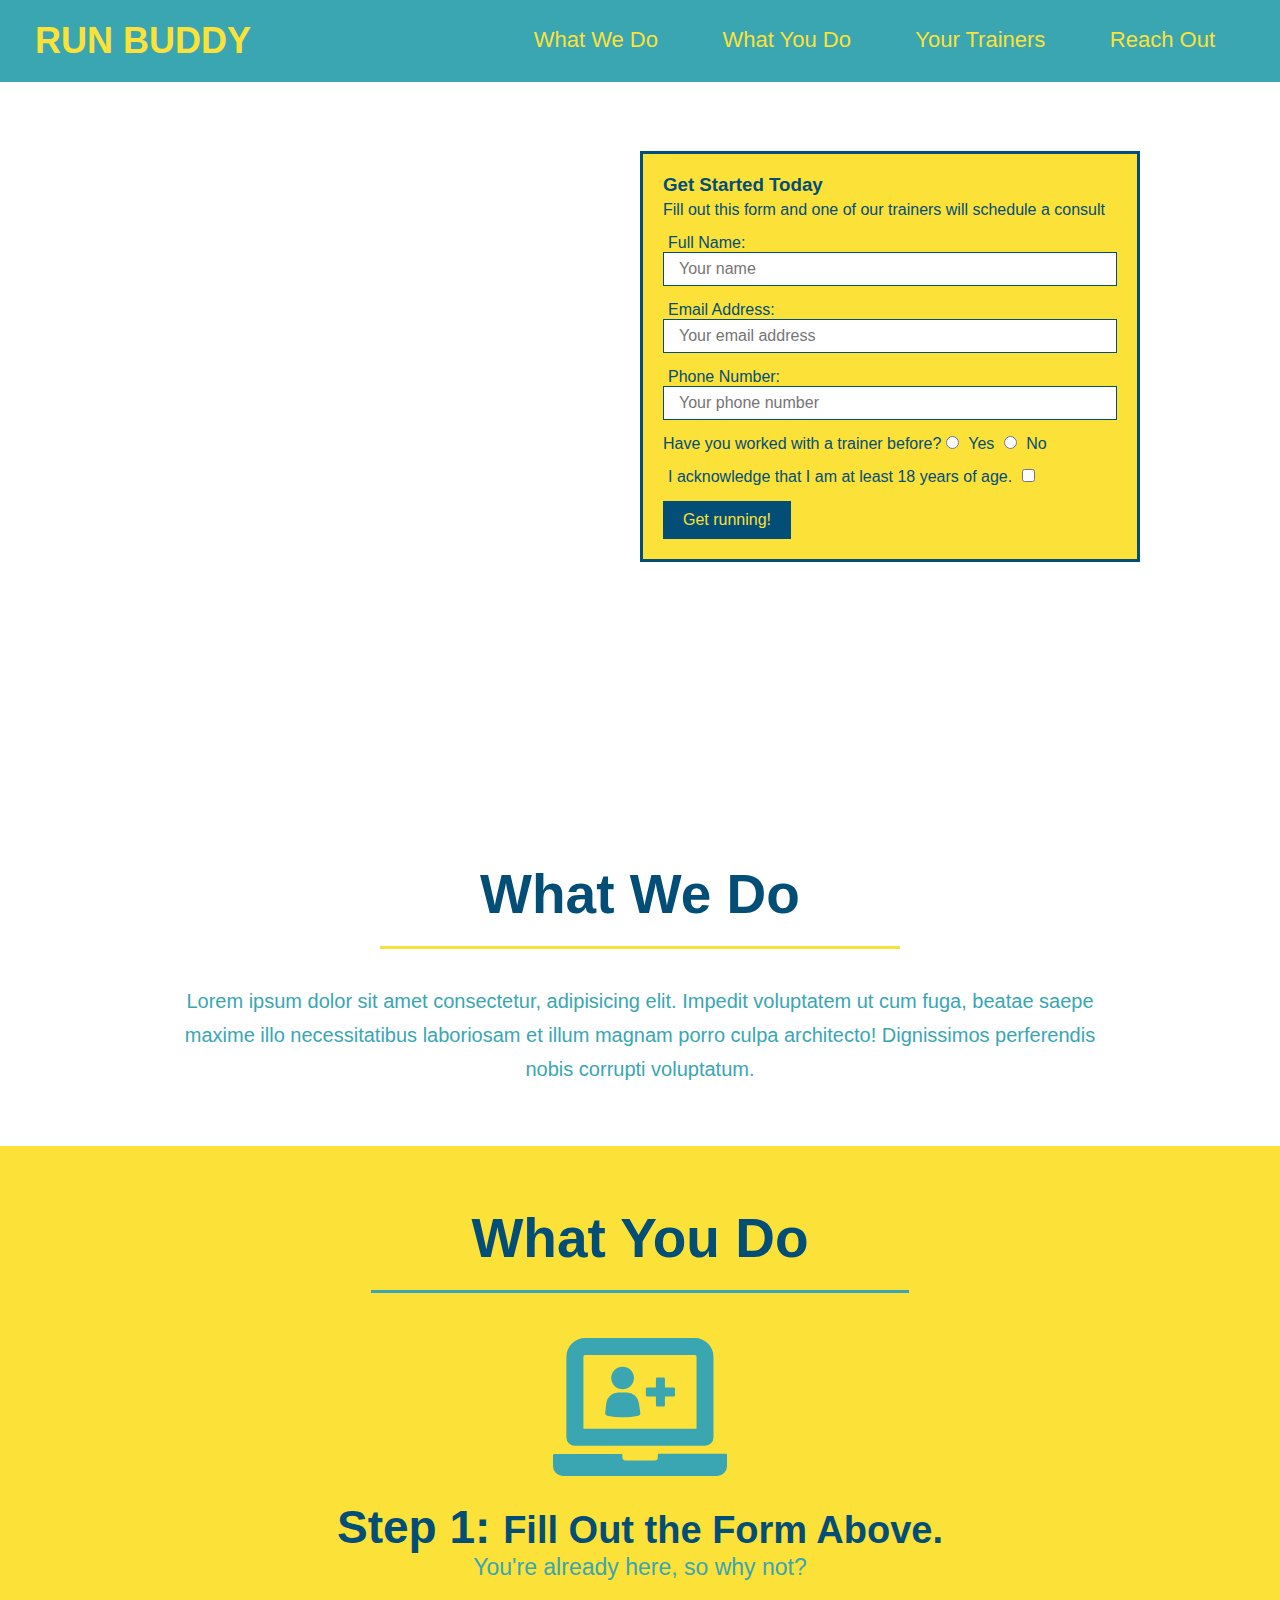
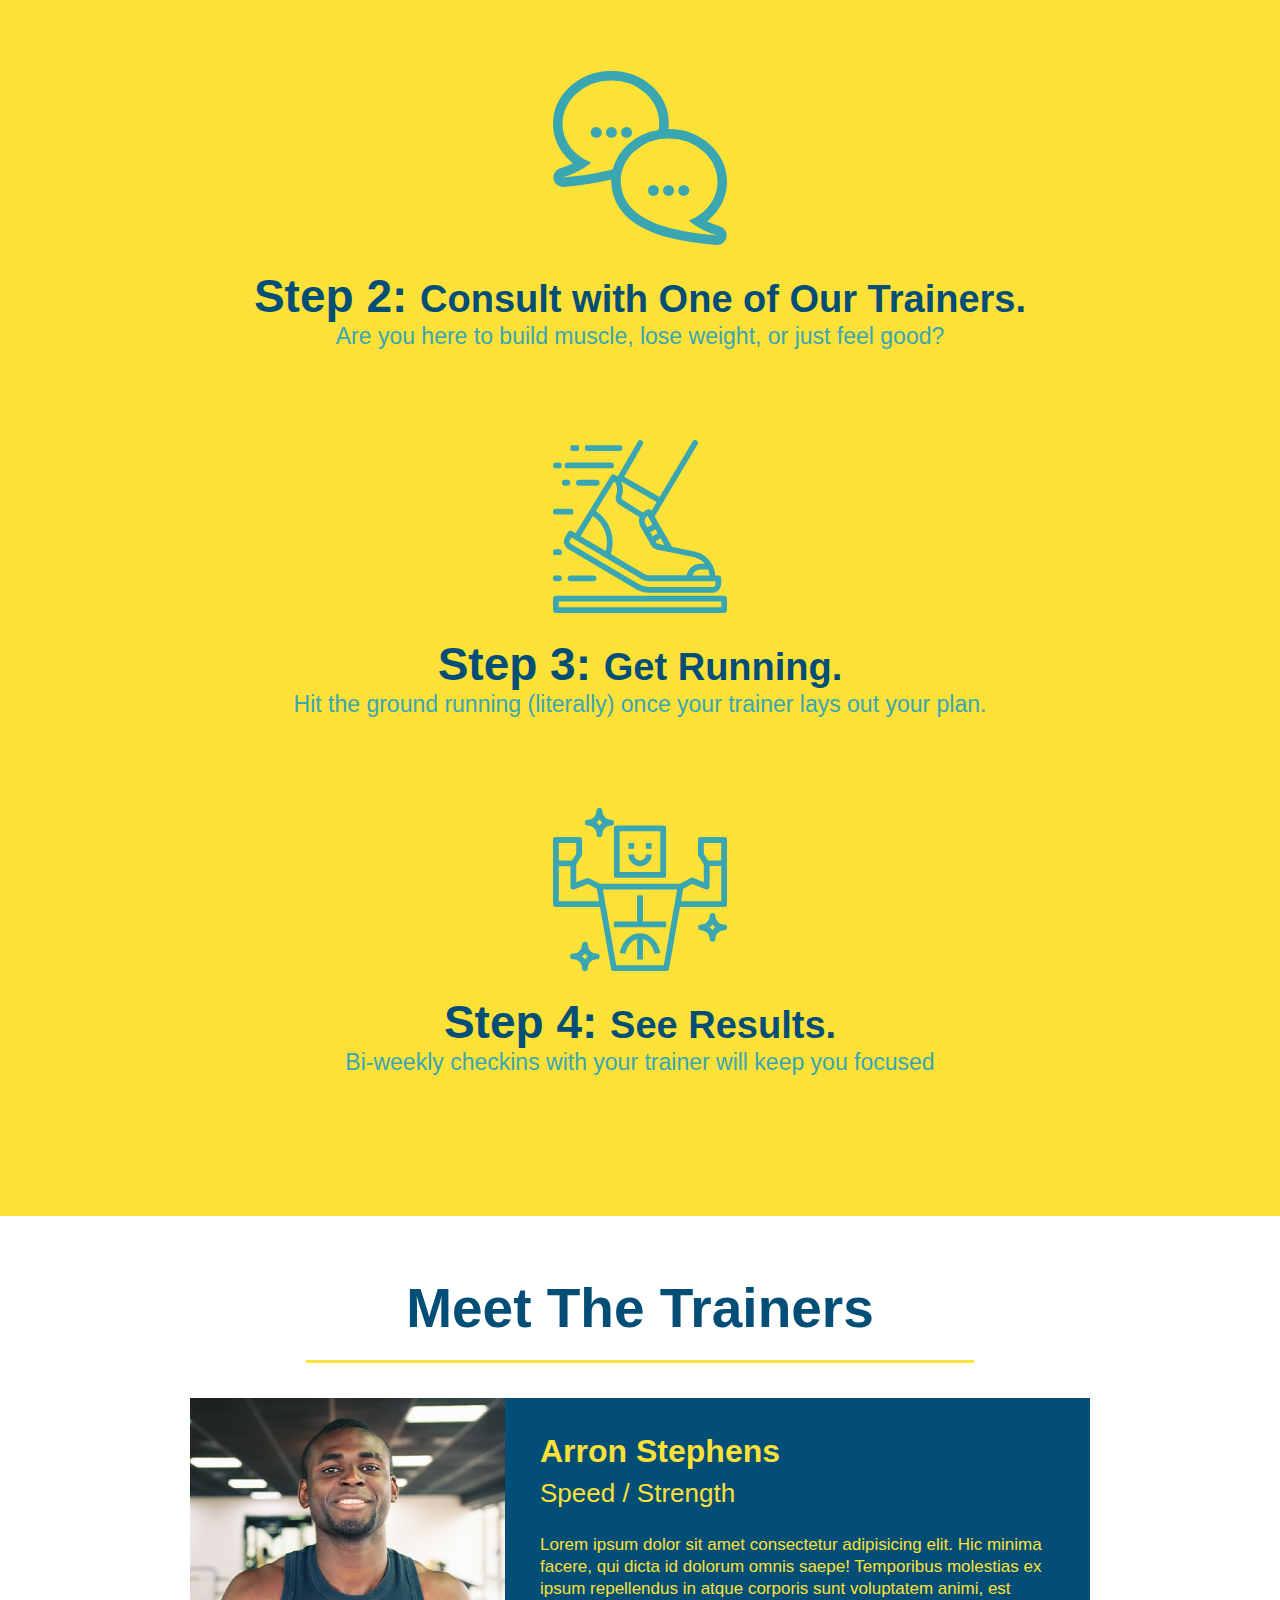
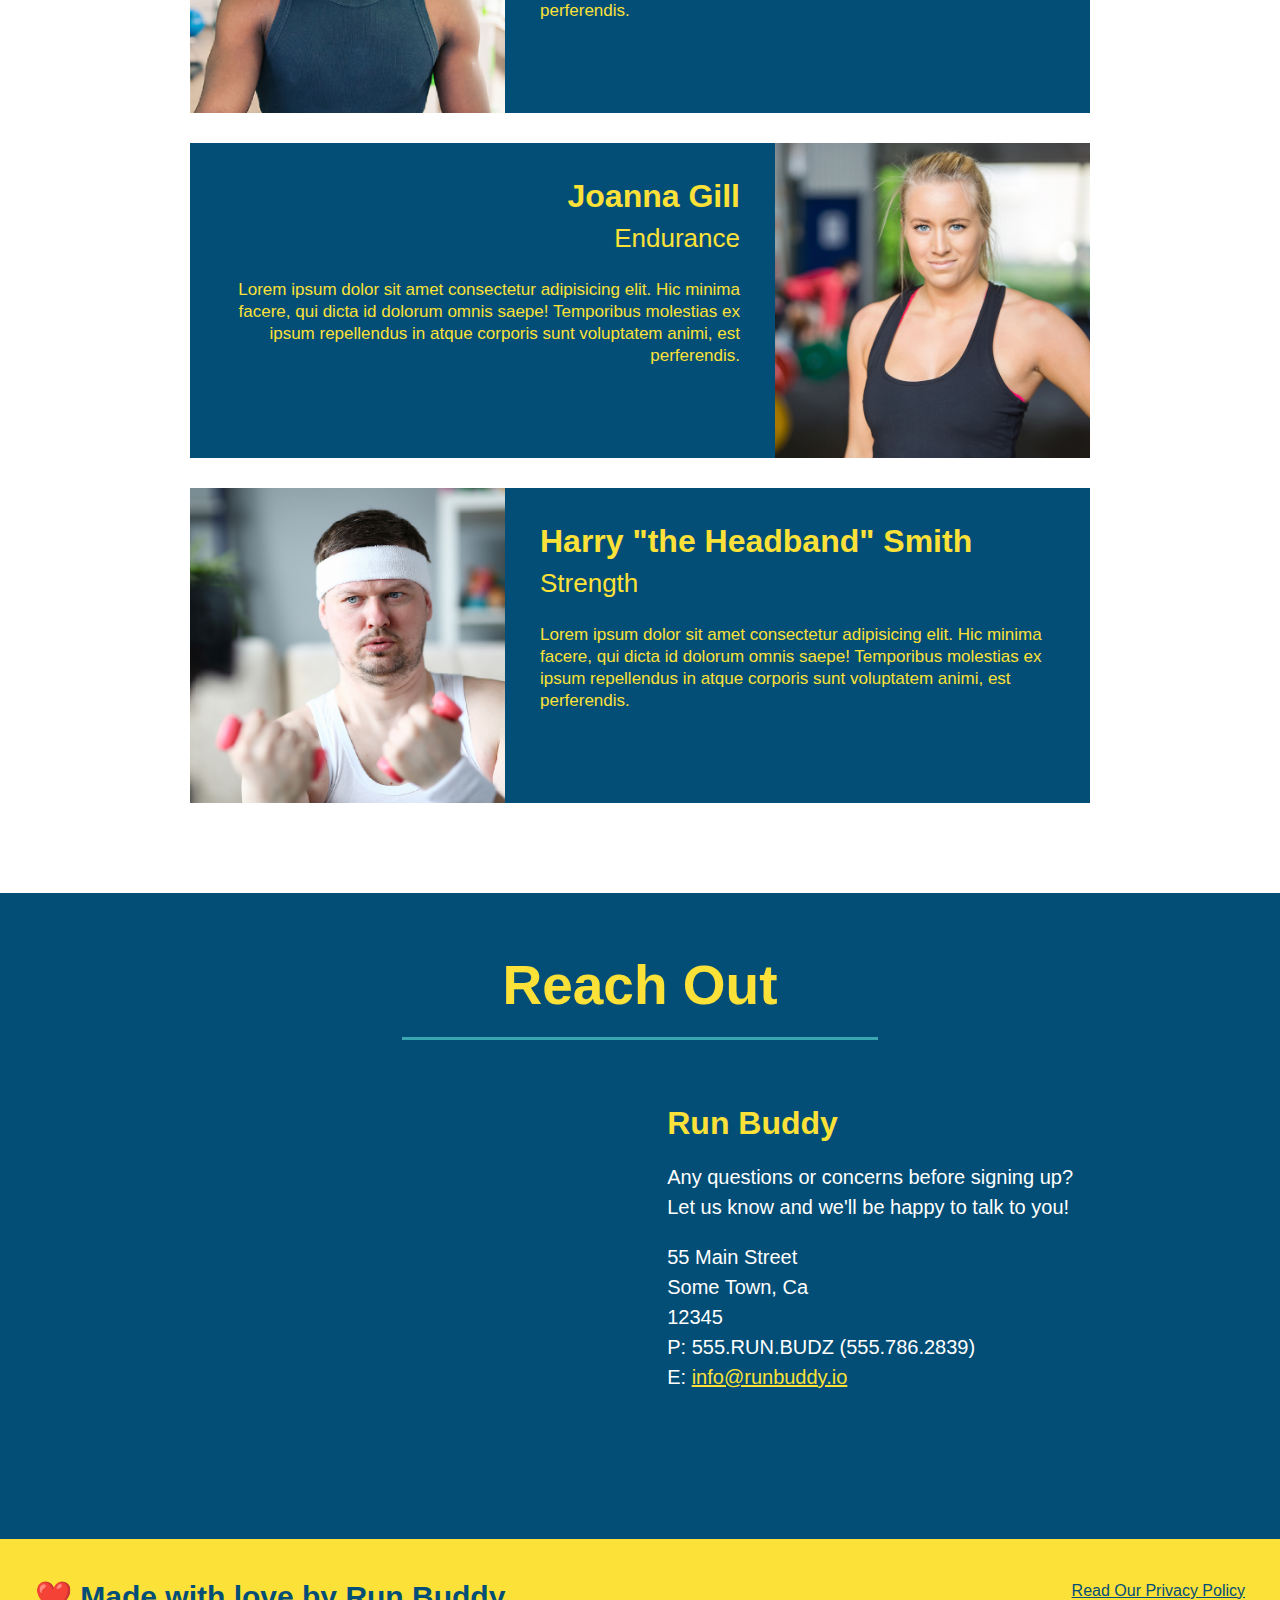
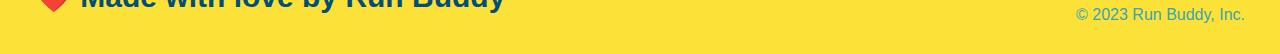
==== index.html @ 08fc5b6a "privacy policy" ====
<!DOCTYPE html>
<html lang="en">
    <head>
        <meta charset="UTF-8"/>
        <title>Run Buddy</title>
        <link rel="stylesheet" href="./assets/css/style.css" />
    </head>
    <body>
        <!-- navigation -->
        <header>
            <h1>
                <a href="/">RUN BUDDY</a>
            </h1>
            <nav>
                <!-- Unodered list element -->
                <ul>
                    <!-- List item element -->
                    <li>
                        <!-- Anchor element -->
                        <a href="#what-we-do">What We Do</a>
                    </li>
                    <li>
                        <a href="#what-you-do">What You Do</a>
                    </li>
                    <li>
                        <a href="#your-trainers">Your Trainers</a>
                    </li>
                    <li>
                        <a href="#reach-out">Reach Out</a>
                    </li>
                </ul>
            </nav>
        </header>

        <!-- "get started" form -->
        <section class="hero">
            <div class="hero-form">
                <h3>Get Started Today</h3>
                <p>Fill out this form and one of our trainers will schedule a consult</p>
            <!-- Add form element-->
            <form>
                <label for="name">Full Name:</label>
                <input type="text" placeholder="Your name" name="name" id="name" class="form-input" />
                <label for="email">Email Address:</label>
                <input type="email" placeholder="Your email address" name="email" id="email" class="form-input" />
                <label for="phone">Phone Number:</label>
                <input type="tel" placeholder="Your phone number" name="phone" id="phone" class="form-input" />
                <p>
                    Have you worked with a trainer before?
                    <input type="radio" name="trainer-confirm" id="trainer-yes" />
                    <label for="trainer-yes">Yes</label>
                    <input type="radio" name="trainer-confirm" id="trainer-no" />
                    <label for="trainer-no">No</label>
                </p>
                <p>
                    <label for="checkbox" >I acknowledge that I am at least 18 years of age.</label>
                    <input type="checkbox" name="age-confirm" id="checkbox" />
                </p>
                    <button type="submit">
                     Get running!
                    </button>
            </form>
            </div>
        </section>
        
        <!-- hero -->
        <section>
        </section>
        
        <!-- "what we do" section -->
        <section id="what-we-do" class="intro">
            <h2 class="section-title primary-border">What We Do</h2>
            <p>
                Lorem ipsum dolor sit amet consectetur, adipisicing elit. Impedit voluptatem ut cum fuga, beatae saepe maxime illo necessitatibus laboriosam et illum magnam porro culpa architecto! Dignissimos perferendis nobis corrupti voluptatum.
            </p>
        </section> 

        <!-- "what you do" section -->
        <section id="what-you-do" class="steps">
            <h2 class="section-title secondary-border">What You Do</h2>
            <div>
                <img src="./assets/images/step-1.svg" alt="" />
                <h3>Step 1: <span> Fill Out the Form Above.</span></h3>
                <p>You're already here, so why not?</p>
              </div>
            
              <div>
                <img src="./assets/images/step-2.svg" alt="" />
                <h3>Step 2: <span>Consult with One of Our Trainers.</span></h3>
                <p>Are you here to build muscle, lose weight, or just feel good?</p>
              </div>
            
              <div>
                <img src="./assets/images/step-3.svg" alt="" />
                <h3>Step 3: <span>Get Running.</span></h3>
                <p>Hit the ground running (literally) once your trainer lays out your plan.</p>
              </div>
            
              <div>
                <img src="./assets/images/step-4.svg" alt="" />
                <h3>Step 4: <span>See Results.</span></h3>
                <p>Bi-weekly checkins with your trainer will keep you focused</p>
              </div>
        </section>

        <!-- "meet the trainers" section -->
        <section id="your-trainers" class="trainers">
            <h2 class="section-title primary-border">Meet The Trainers</h2>
            <article class="trainer">
                <img src="./assets/images/trainer-1.jpg" alt="Arron Stephens in his workout clothes, ready to pump iron" />
                <div class="trainer-bio text-left">
                    <h3>Arron Stephens</h3>
                    <h4>Speed / Strength</h4>
                    <p>Lorem ipsum dolor sit amet consectetur adipisicing elit. Hic minima facere, qui dicta id dolorum omnis saepe! Temporibus molestias ex ipsum repellendus in atque corporis sunt voluptatem animi, est perferendis.</p>
                </div>
            </article>
            <article class="trainer">
                <div class="trainer-bio text-right">
                    <h3>Joanna Gill</h3>
                    <h4>Endurance</h4>
                    <p>Lorem ipsum dolor sit amet consectetur adipisicing elit. Hic minima facere, qui dicta id dolorum omnis saepe! Temporibus molestias ex ipsum repellendus in atque corporis sunt voluptatem animi, est perferendis.</p>
                </div>
                    <img src="./assets/images/trainer-2.jpg" alt="Joanna Gill cooling off after a workout" />
            </article>
            <article class="trainer">
                <img src="./assets/images/trainer-3.jpg" alt="Harry Smith wearing a headband and lifting comically small pink weights" />
                <div class="trainer-bio text-left">
                    <h3>Harry "the Headband" Smith</h3>
                    <h4>Strength</h4>
                    <p>Lorem ipsum dolor sit amet consectetur adipisicing elit. Hic minima facere, qui dicta id dolorum omnis saepe! Temporibus molestias ex ipsum repellendus in atque corporis sunt voluptatem animi, est perferendis.</p>
                </div>
            </article>
        </section>

        <!-- "reach out" section-->
        <section id="reach-out" class="contact">
            <h2 class="section-title secondary-border">Reach Out</h2>
            <div class="contact-info">
              <iframe 
                src="https://www.google.com/maps/embed?pb=!1m18!1m12!1m3!1d3147.1079747227936!2d-120.42364418397035!3d37.92790791110593!2m3!1f0!2f0!3f0!3m2!1i1024!2i768!4f13.1!3m3!1m2!1s0x8090c49129b6ac57%3A0xb56c7eb95a2cd8bd!2sMain%20St%2C%20California%2095327!5e0!3m2!1sen!2sus!4v1616426329495!5m2!1sen!2sus"
                style="border:0;" 
                allowfullscreen=""
                loading="lazy">
              </iframe>
              <div>
                <h3>Run Buddy</h3>
                <p>
                  Any questions or concerns before signing up?
                  <br />
                  Let us know and we'll be happy to talk to you!
                </p>
                <address>
                  55 Main Street <br />
                  Some Town, Ca <br />
                  12345<br />
                  P: 555.RUN.BUDZ (555.786.2839)<br />
                  E: <a href="mailto:info@runbuddy.io">info@runbuddy.io</a>
                </address>
              </div>
            </div>
          </section>

        <!-- footer -->
        <footer>
            <h2>❤️ Made with love by Run Buddy</h2>
            <div>
                <a href="./privacy-policy.html">Read Our Privacy Policy</a><br />
                &copy; 2023 Run Buddy, Inc.
            </div>
        </footer>
    </body>
</html>
---- assets/css/style.css ----
* {
    margin: 0;
    Padding: 0;
    box-sizing: border-box;
}
body {
    color: #39a6b2;
    font-family: Helvetica, Arial, Helvetica, sans-serif;
}

/* apply styles to <header> */
header {
    padding: 20px 35px;
    background-color: #39a6b2;
}

header h1 {
    font-weight: bold;
    font-size: 36px;
    color: #fce138;
    margin: 0;
    display: inline;
}

header a {
    text-decoration: none;
    color: #fce138;
}

header nav {
    float: right;
    margin: 7px 0;
}

header nav ul li {
    display: inline;
}

header nav ul li a {
    margin: 0 30px;
    font-weight: lighter;
    font-size: 22px;
}

footer {
    background: #fce138;
    width: 100%;
    padding: 40px 35px;
}

footer h2 {
    display: inline;
    color: #024e76;
    font-size: 30px;
    margin: 0;
}

footer div {
    float: right;
    line-height: 1.5;
    text-align: right;
}

footer a { 
    color: #024e76;
}

section {
    padding: 60px;
}

/* Hero Style Start */
.hero { 
    background-image: url("/Users/tyelerramey/Desktop/projects/run-buddy/assets/images/hero-bg.jpg");
    height: 600px;
    background-size: cover;
    background-position: center;
    position: relative;
}

.hero-form {
    background-color: #fce138;
    padding: 20px;
    width: 500px;
    color: #024e76;
    border: solid 3px #024e76;
    position: absolute;
    bottom: 120px;
    right: 140px;
}

.hero-form p {
    margin: 5px 0 15px 0;
}

.form-input {
    border: 1px solid #024e76;
    display: block;
    padding: 7px 15px;
    font-size: 16px;
    color: #024e76;
    width: 100%;
    margin-bottom: 15px;
  }

.hero-form label {
    margin: 0 5px;
  }

.hero-form button {
    color: #fce138;
    background-color: #024e76;
    border: none;
    padding: 10px 20px;
    font-size: 16px;
}
/* Hero Style End */

.intro {
    text-align: center;
}

.intro p {
    line-height: 1.7;
    color: #39a6b2;
    width: 80%;
    font-size: 20px;
    margin: 0 auto;
}

.steps {
    text-align: center;
    background: #fce138;
}

.steps div {
    margin-bottom: 80px;
}
  
.steps img {
    width: 15%;
    margin: 10px 0;
}
  
.steps h3 {
    color: #024e76;
    font-size: 46px;
    margin-top: 10px;
}
  
.steps p {
    color: #39a6b2;
    font-size: 23px;
}

.section-title {
    font-size: 55px;
    color: #024e76;
    margin-bottom: 35px;
    padding: 0 100px 20px 100px;
    display: inline-block;
    border-bottom: 3px solid;
}

.steps span {
    font-size: 38px;
}

.primary-border {
    border-color: #fce138;
}

.secondary-border {
    border-color: #39a6b2;
}

.trainers {
    text-align: center;
    overflow: auto;
}

.trainer {
    width: 900px;
    margin: 0 auto 30px auto;
    background: #024e76;
    color: #fce138;
    overflow: auto;
}

.trainer img {
    width: 35%;
    float: left;
    overflow: auto;
}

.trainer-bio {
    padding: 35px;
    float: left;
    width: 65%;
    overflow: auto;
}

.trainer-bio h3{
    font-size: 32px;
    margin-bottom: 8px;
}

.trainer-bio h4 {
    font-weight: lighter;
    font-size: 26px;
    margin-bottom: 25px;
}

.trainer-bio p {
    font-size: 17px;
    line-height: 1.3;
}

.text-left {
    text-align: left;
}

.text-right {
    text-align: right;
}

.contact {
    text-align: center;
    background: #024e76;
}

.contact h2 {
    color: #fce138;
}

.contact-info iframe {
    width: 400px;
    height: 400px;
}

.contact-info div {
    width: 410px;
    display: inline-block;
    vertical-align: top;
    text-align: left;
    margin: 30px 0 0 60px;
    color: white;
}

.contact-info h3 {
    color: #fce138;
    font-size: 32px;
}

.contact-info p, 
.contact-info address {
    margin: 20px 0;
    line-height: 1.5;
    font-size: 20px;
    font-style: normal;
}

.contact-info a {
    color: #fce138;
}
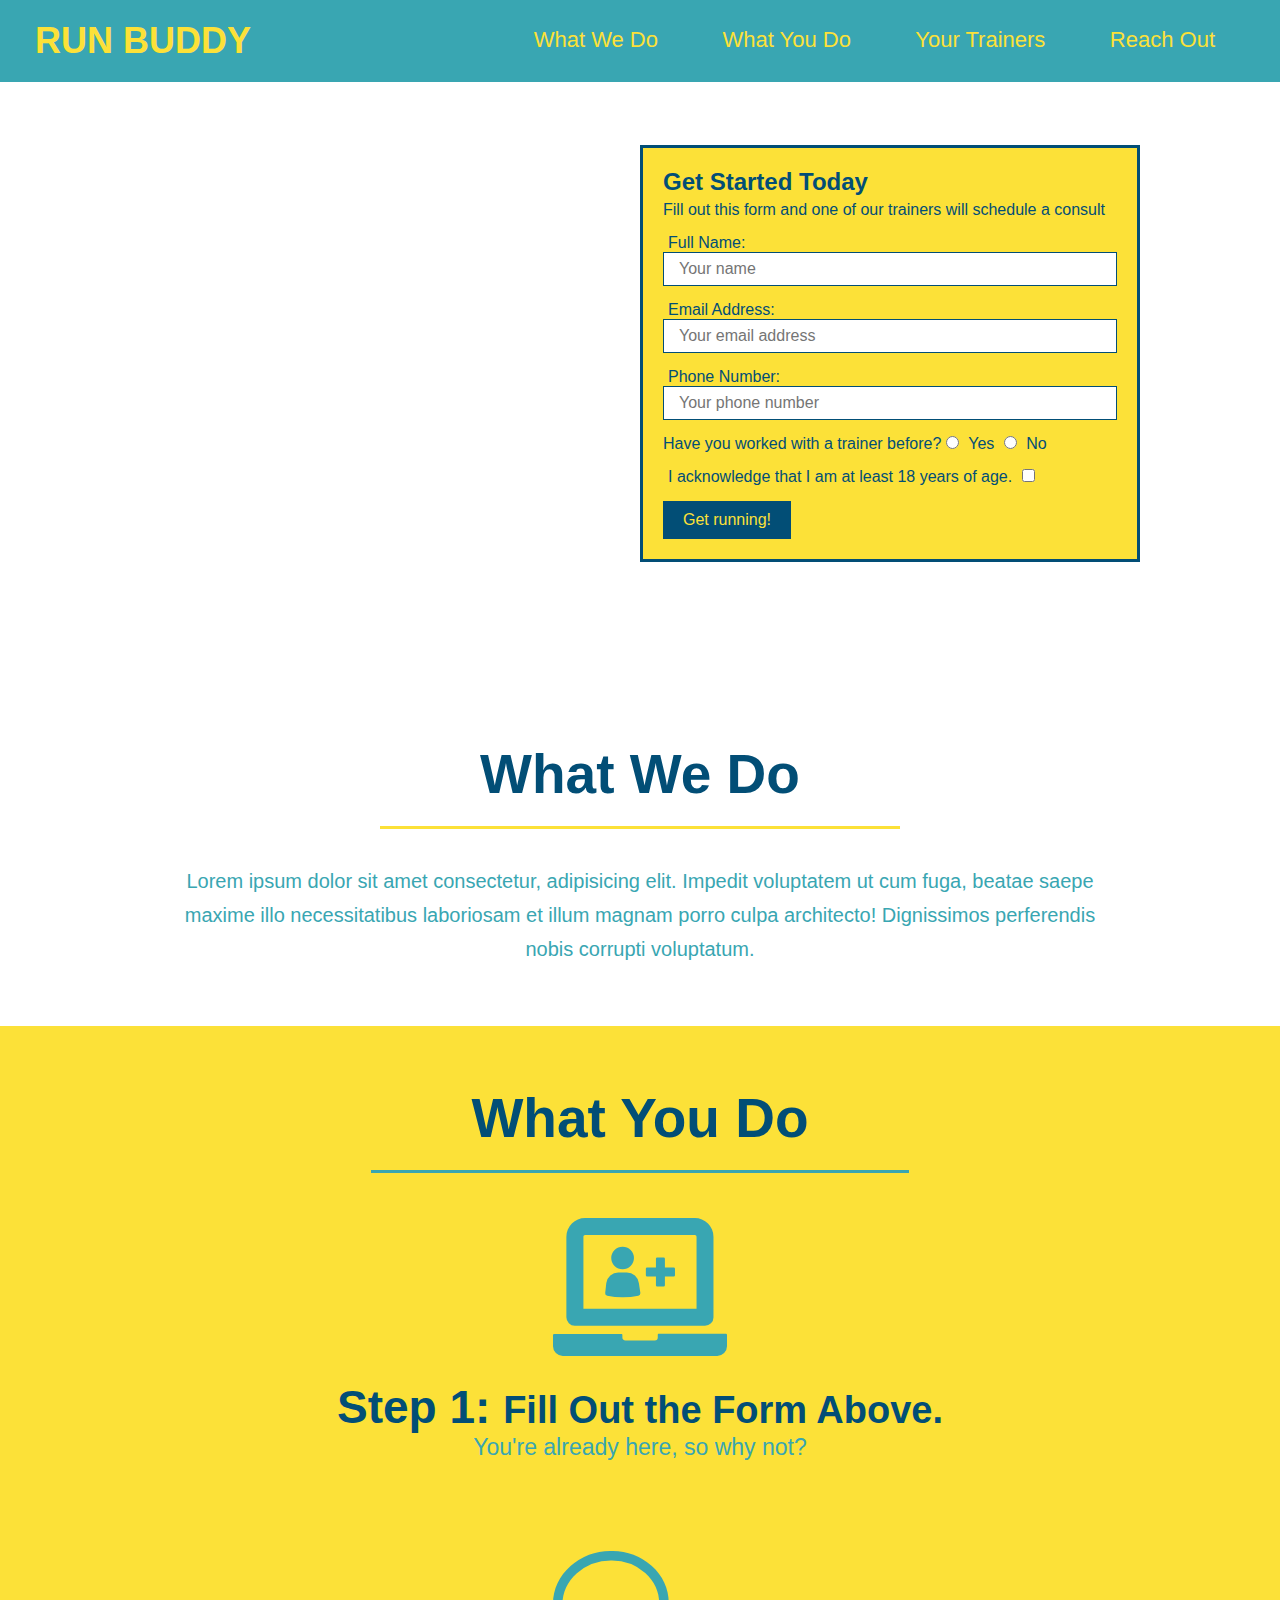
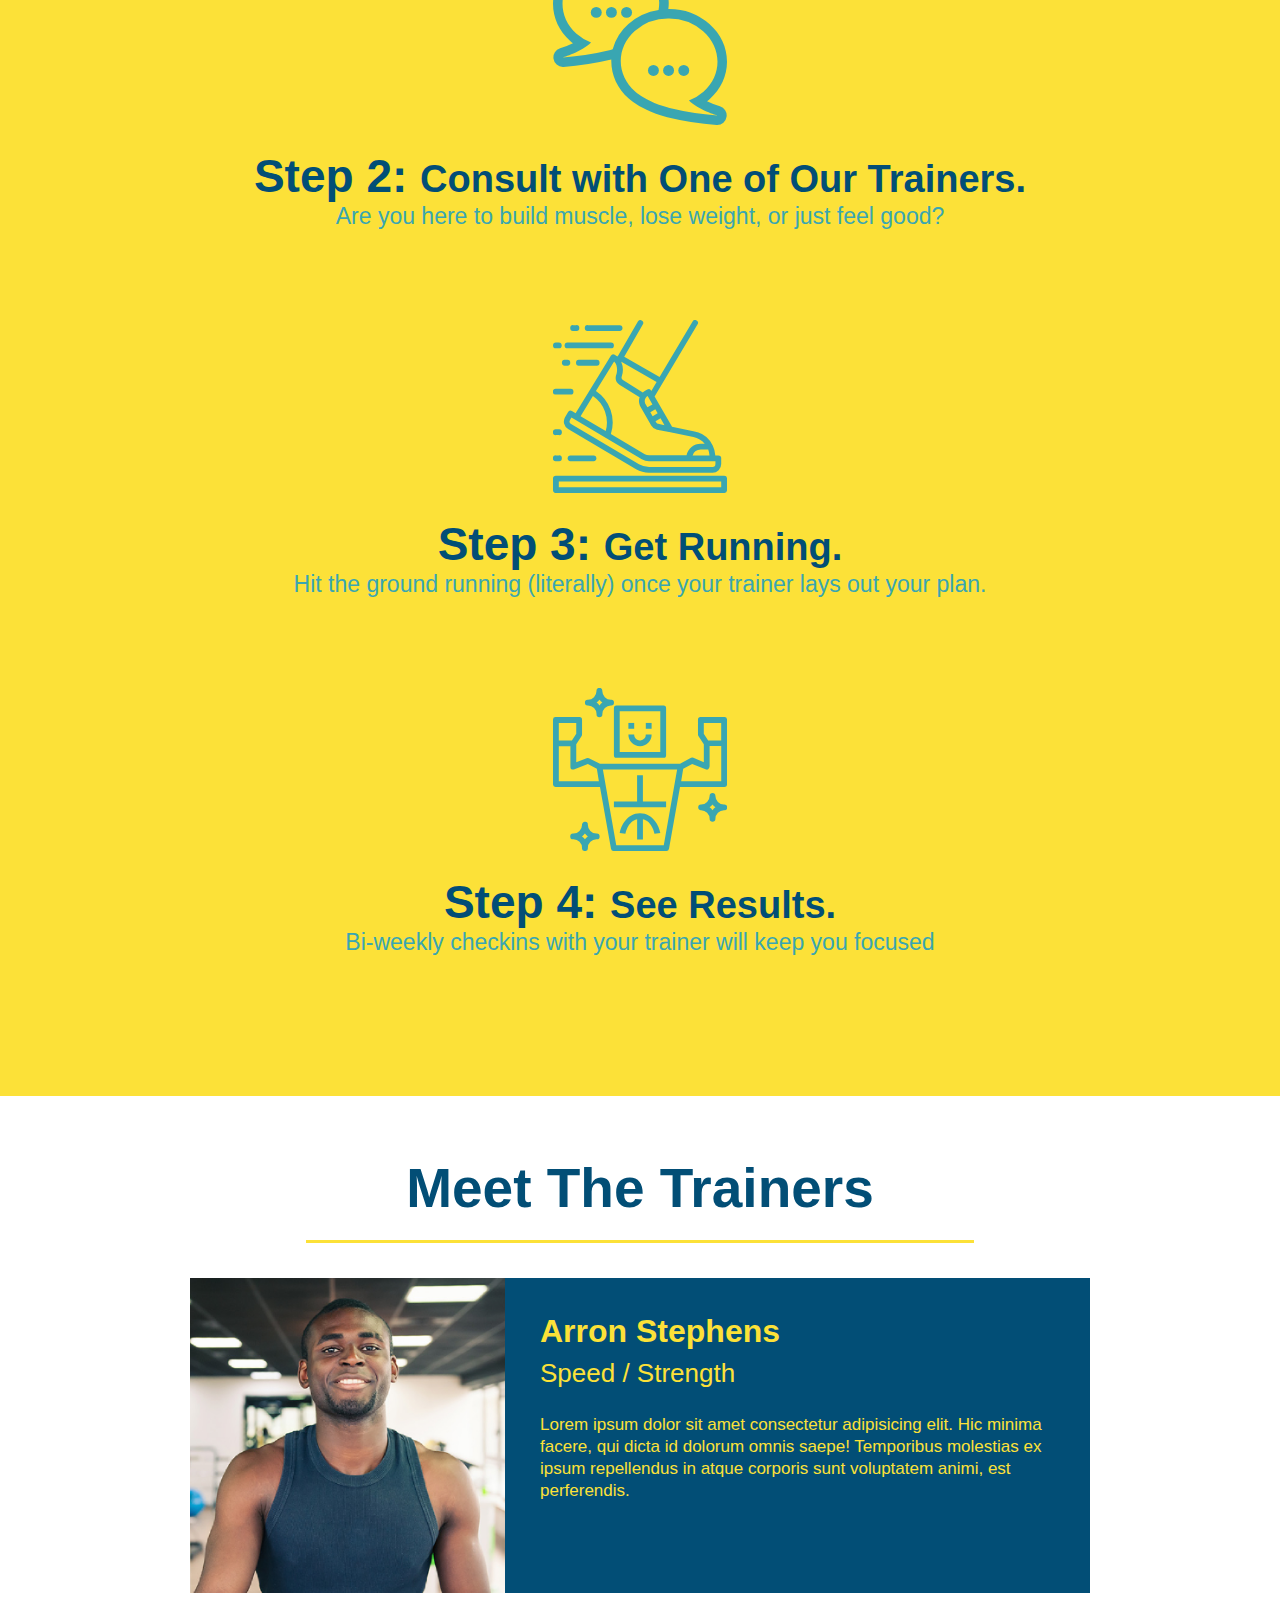
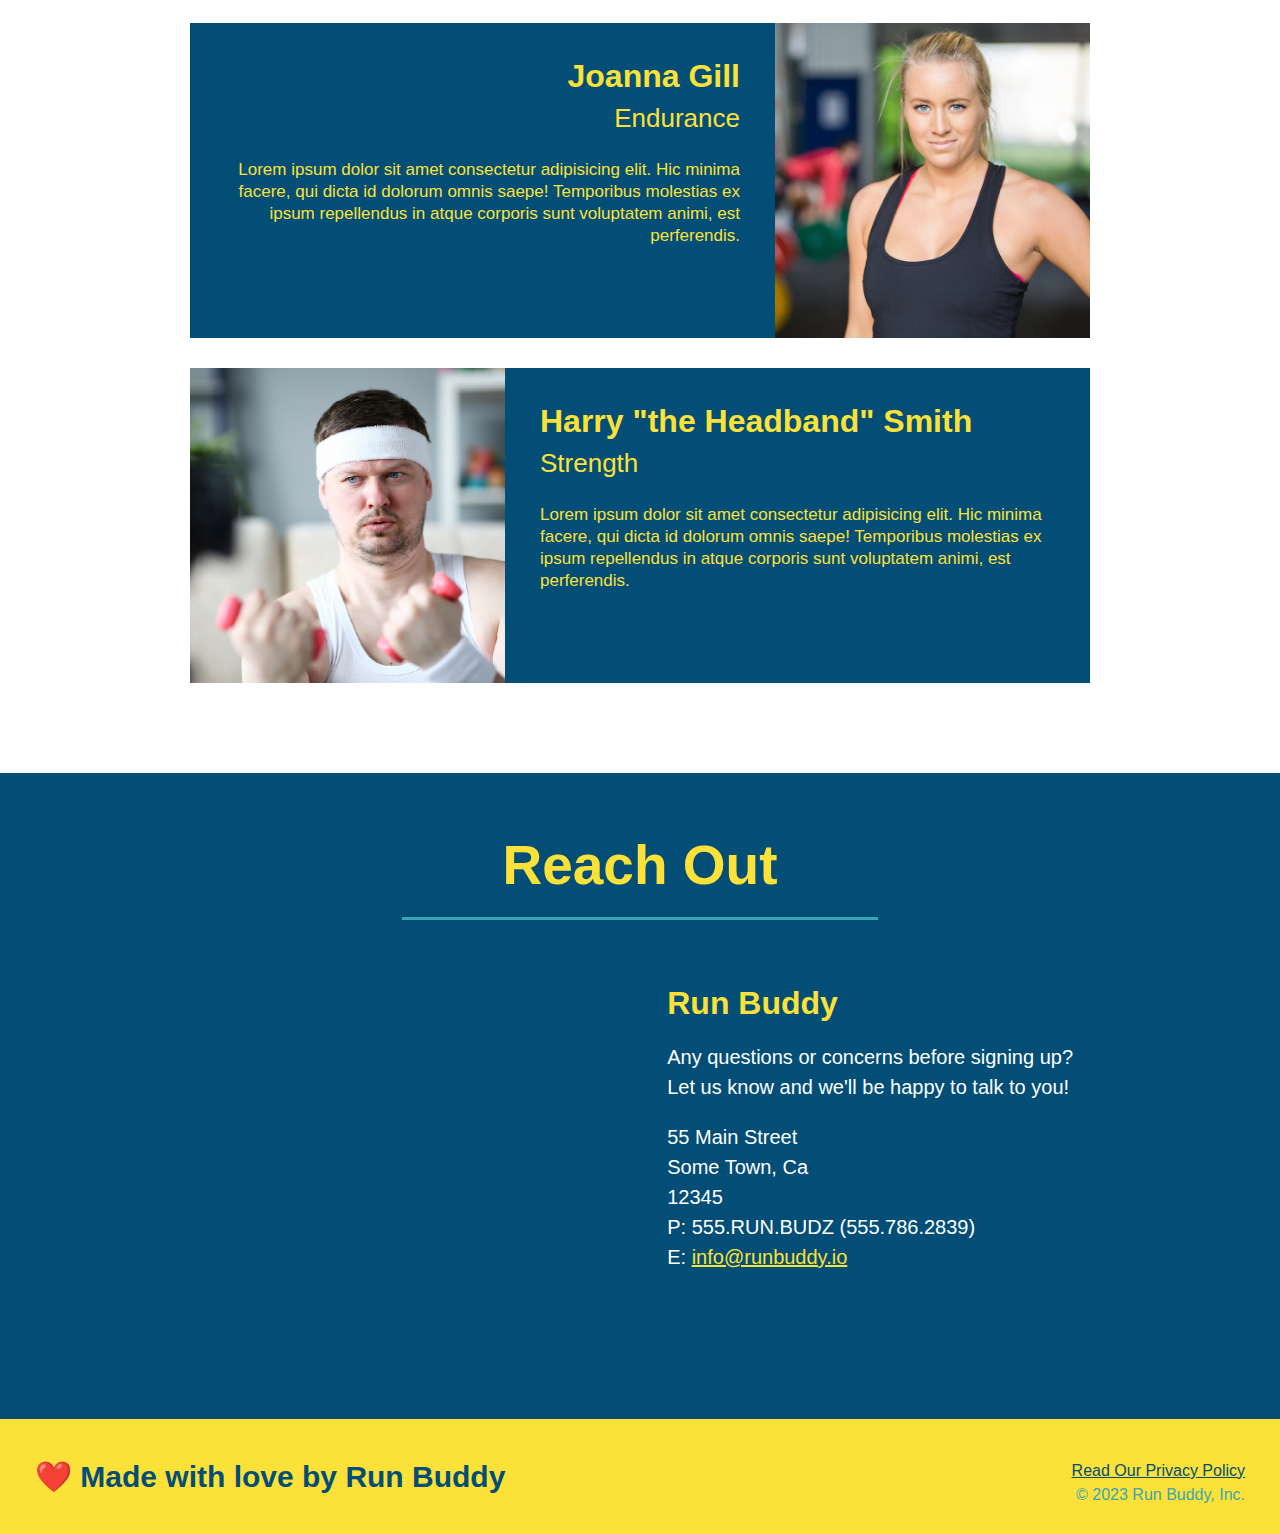
==== commit fb756db7: "what we do spacing fix" ====
--- a/index.html
+++ b/index.html
@@ -63,16 +63,10 @@
             </div>
         </section>
         
-        <!-- hero -->
-        <section>
-        </section>
-        
         <!-- "what we do" section -->
         <section id="what-we-do" class="intro">
             <h2 class="section-title primary-border">What We Do</h2>
-            <p>
-                Lorem ipsum dolor sit amet consectetur, adipisicing elit. Impedit voluptatem ut cum fuga, beatae saepe maxime illo necessitatibus laboriosam et illum magnam porro culpa architecto! Dignissimos perferendis nobis corrupti voluptatum.
-            </p>
+            <p>Lorem ipsum dolor sit amet consectetur, adipisicing elit. Impedit voluptatem ut cum fuga, beatae saepe maxime illo necessitatibus laboriosam et illum magnam porro culpa architecto! Dignissimos perferendis nobis corrupti voluptatum.</p>
         </section> 
 
         <!-- "what you do" section -->
--- a/assets/css/style.css
+++ b/assets/css/style.css
@@ -89,6 +89,11 @@
     right: 140px;
 }
 
+.hero-form h3 {
+    font-size: 24px;
+    margin: 0;
+}
+
 .hero-form p {
     margin: 5px 0 15px 0;
 }
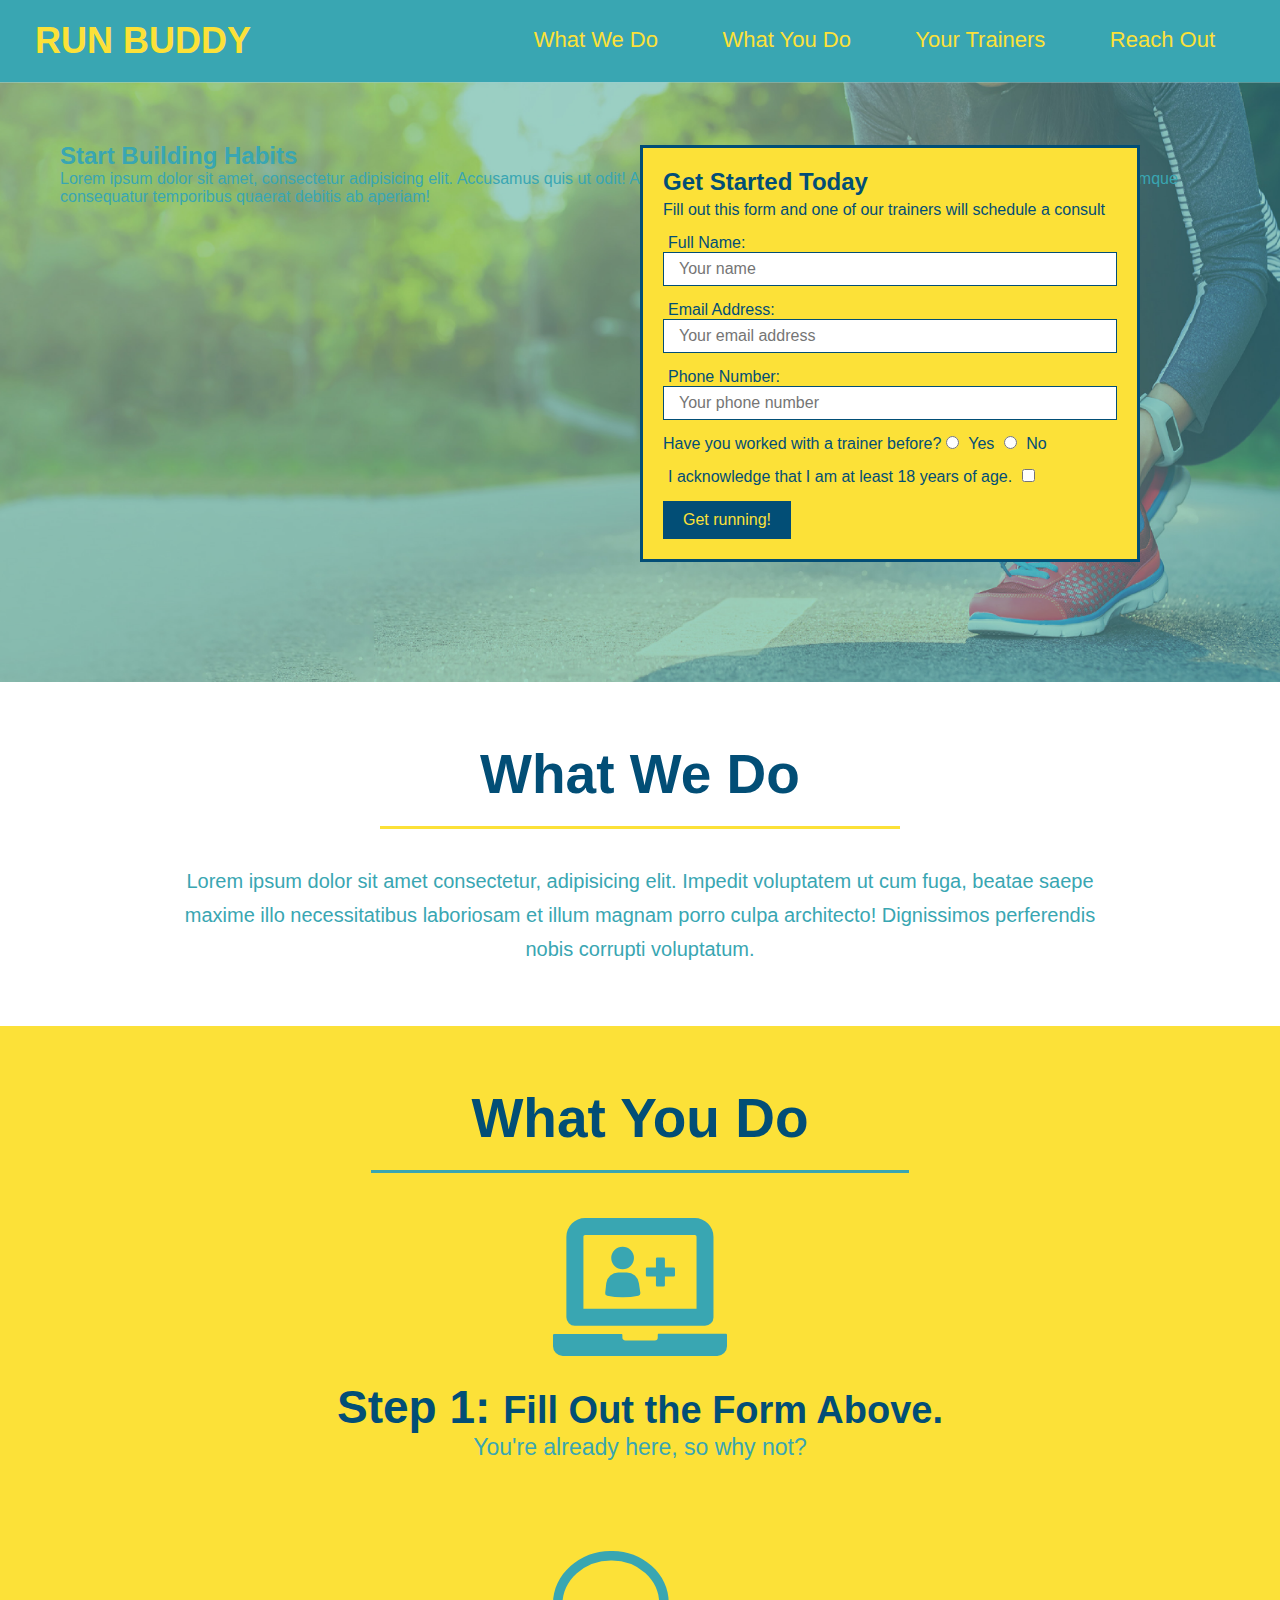
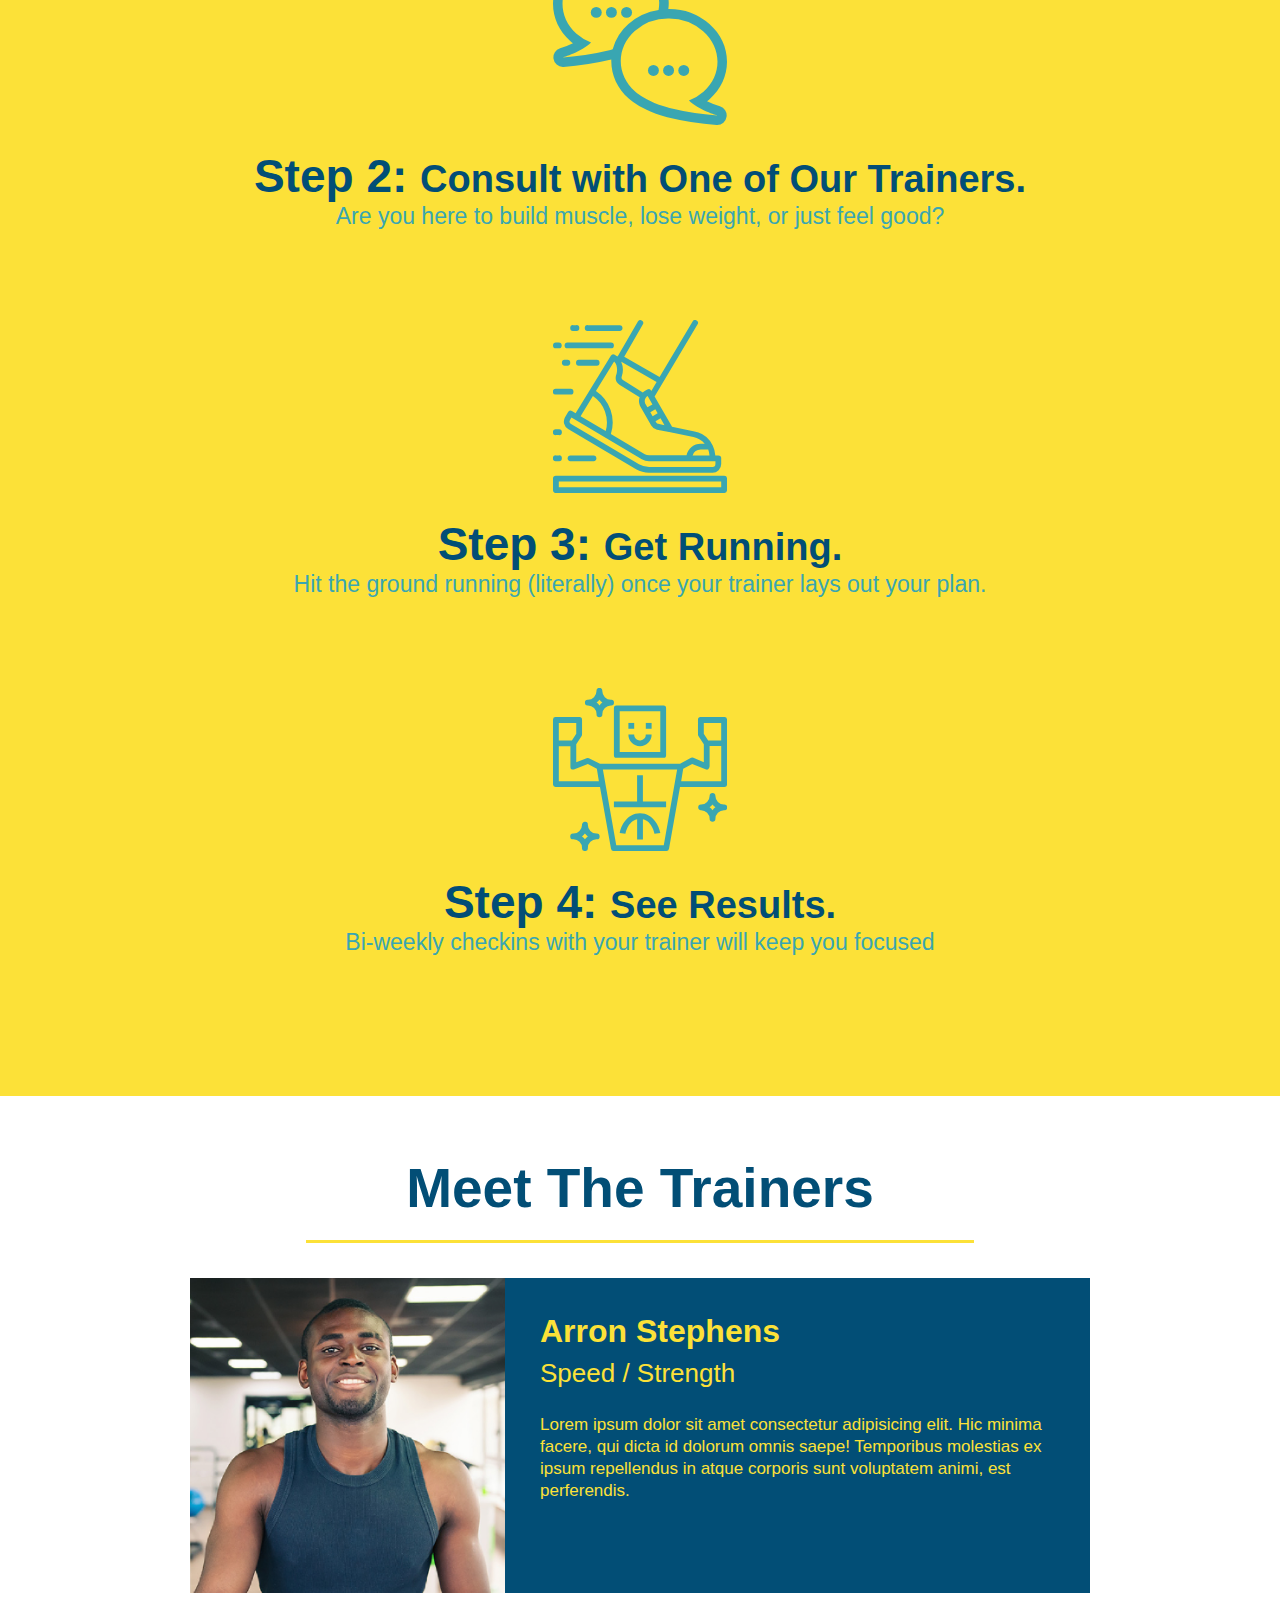
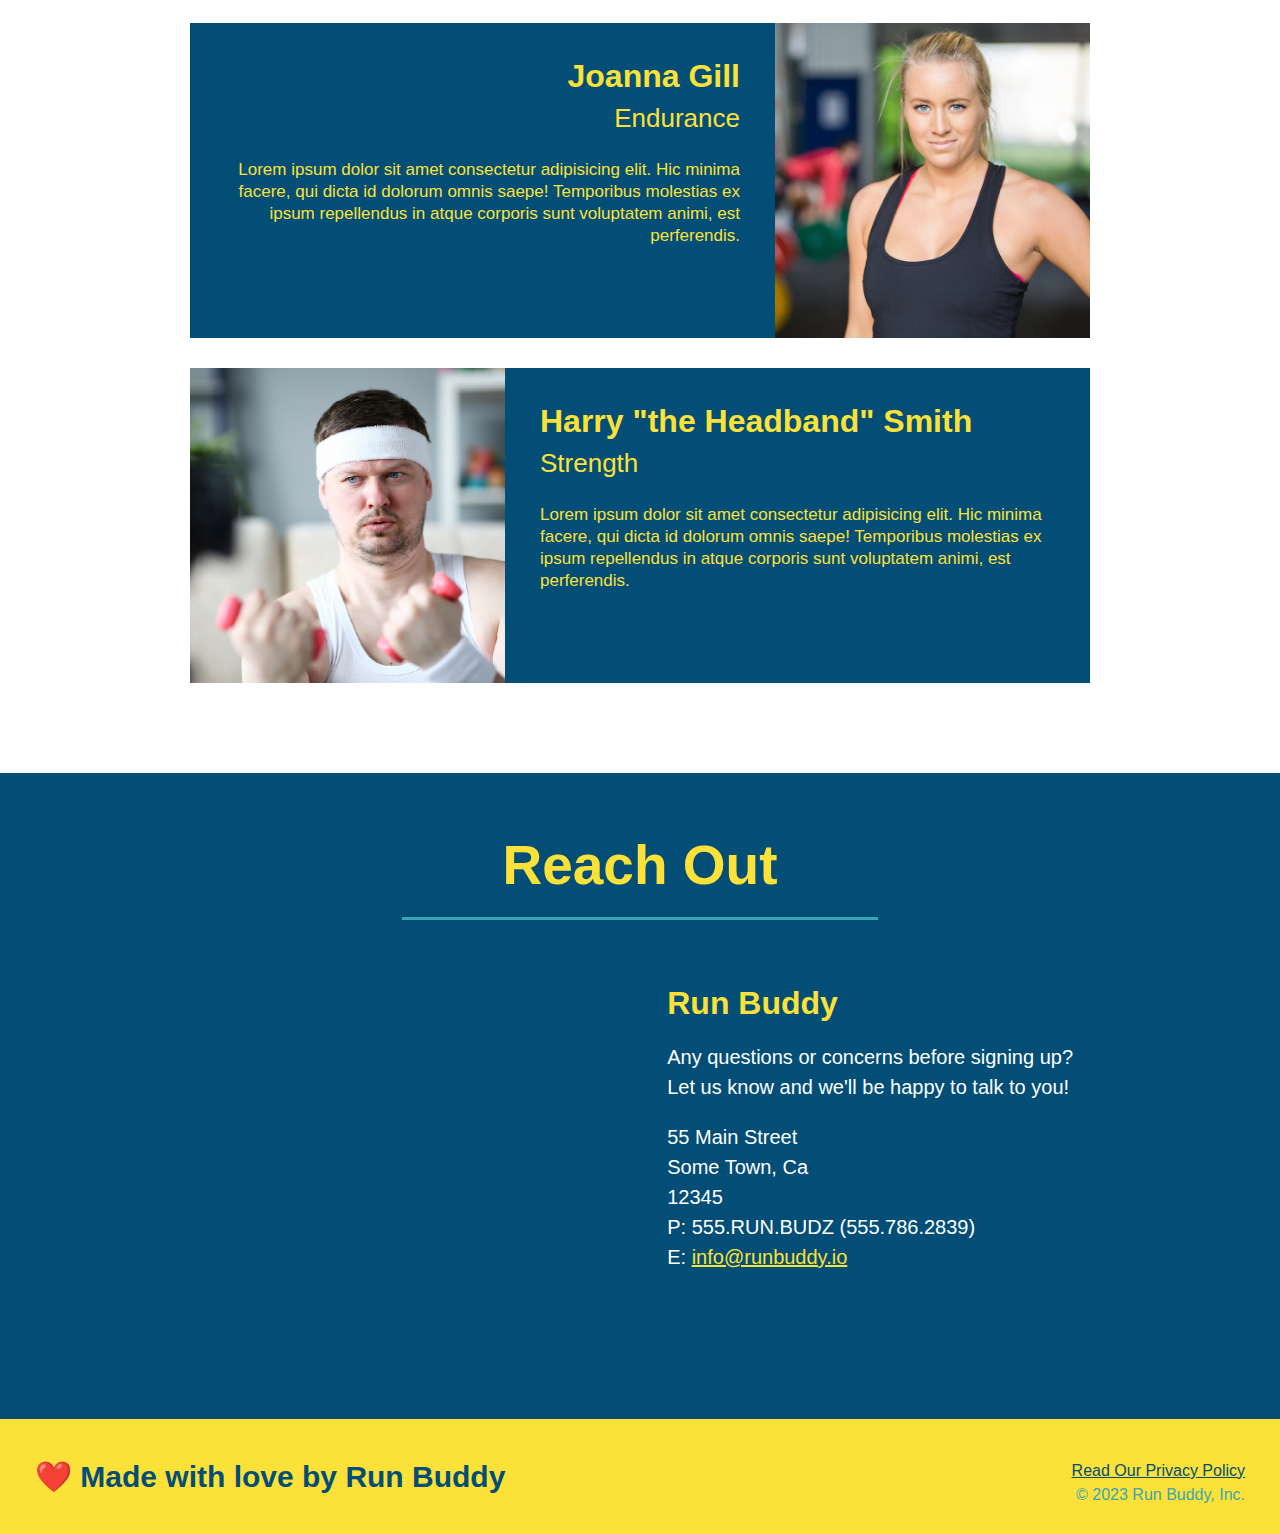
==== commit 6678e7a4: "hero content, replace image" ====
--- a/index.html
+++ b/index.html
@@ -60,6 +60,12 @@
                      Get running!
                     </button>
             </form>
+            </div>
+            <div class="hero-cta">
+                <h2>Start Building Habits</h2>
+                <p>
+                    Lorem ipsum dolor sit amet, consectetur adipisicing elit. Accusamus quis ut odit! Ad, soluta! Facilis deleniti est sunt necessitatibus dicta animi, at illum cumque consequatur temporibus quaerat debitis ab aperiam!
+                </p>
             </div>
         </section>
         
--- a/assets/css/style.css
+++ b/assets/css/style.css
@@ -71,7 +71,7 @@
 
 /* Hero Style Start */
 .hero { 
-    background-image: url("/Users/tyelerramey/Desktop/projects/run-buddy/assets/images/hero-bg.jpg");
+    background-image: url('../images/hero-bg.jpg');
     height: 600px;
     background-size: cover;
     background-position: center;
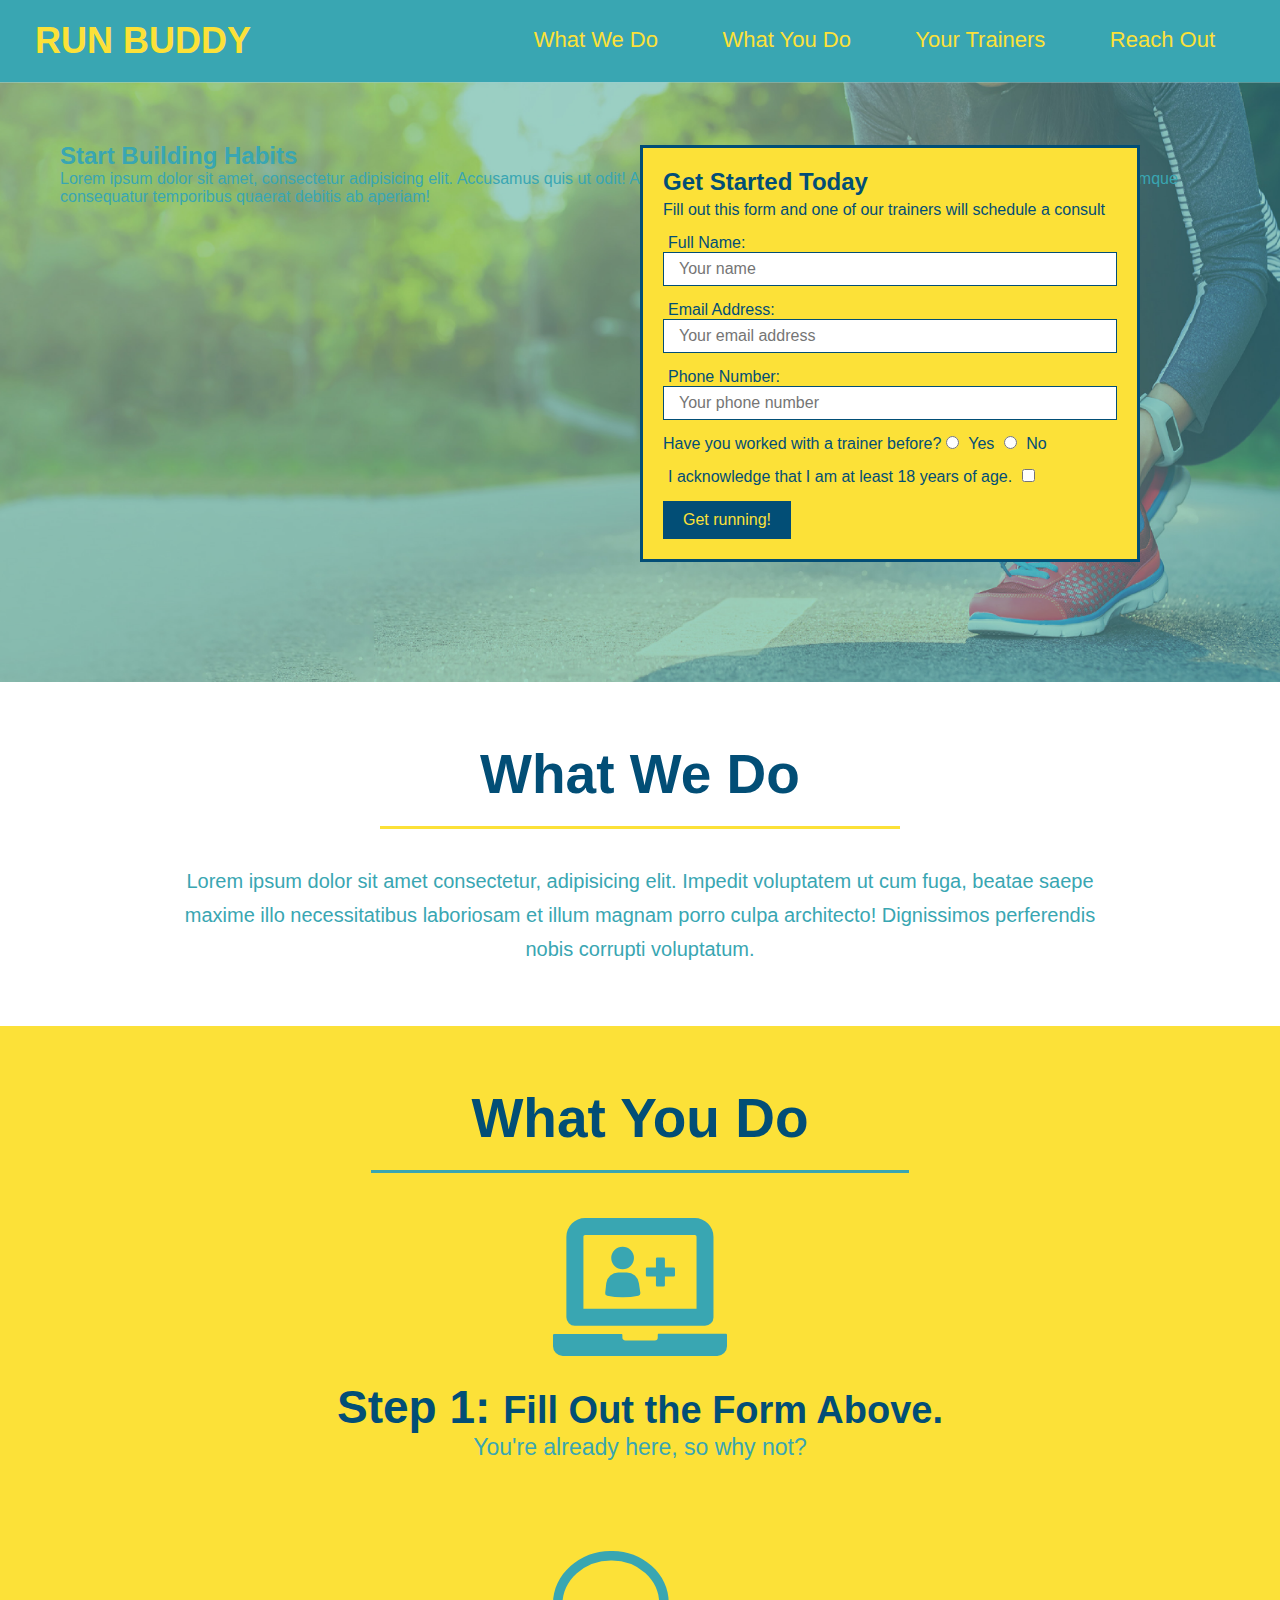
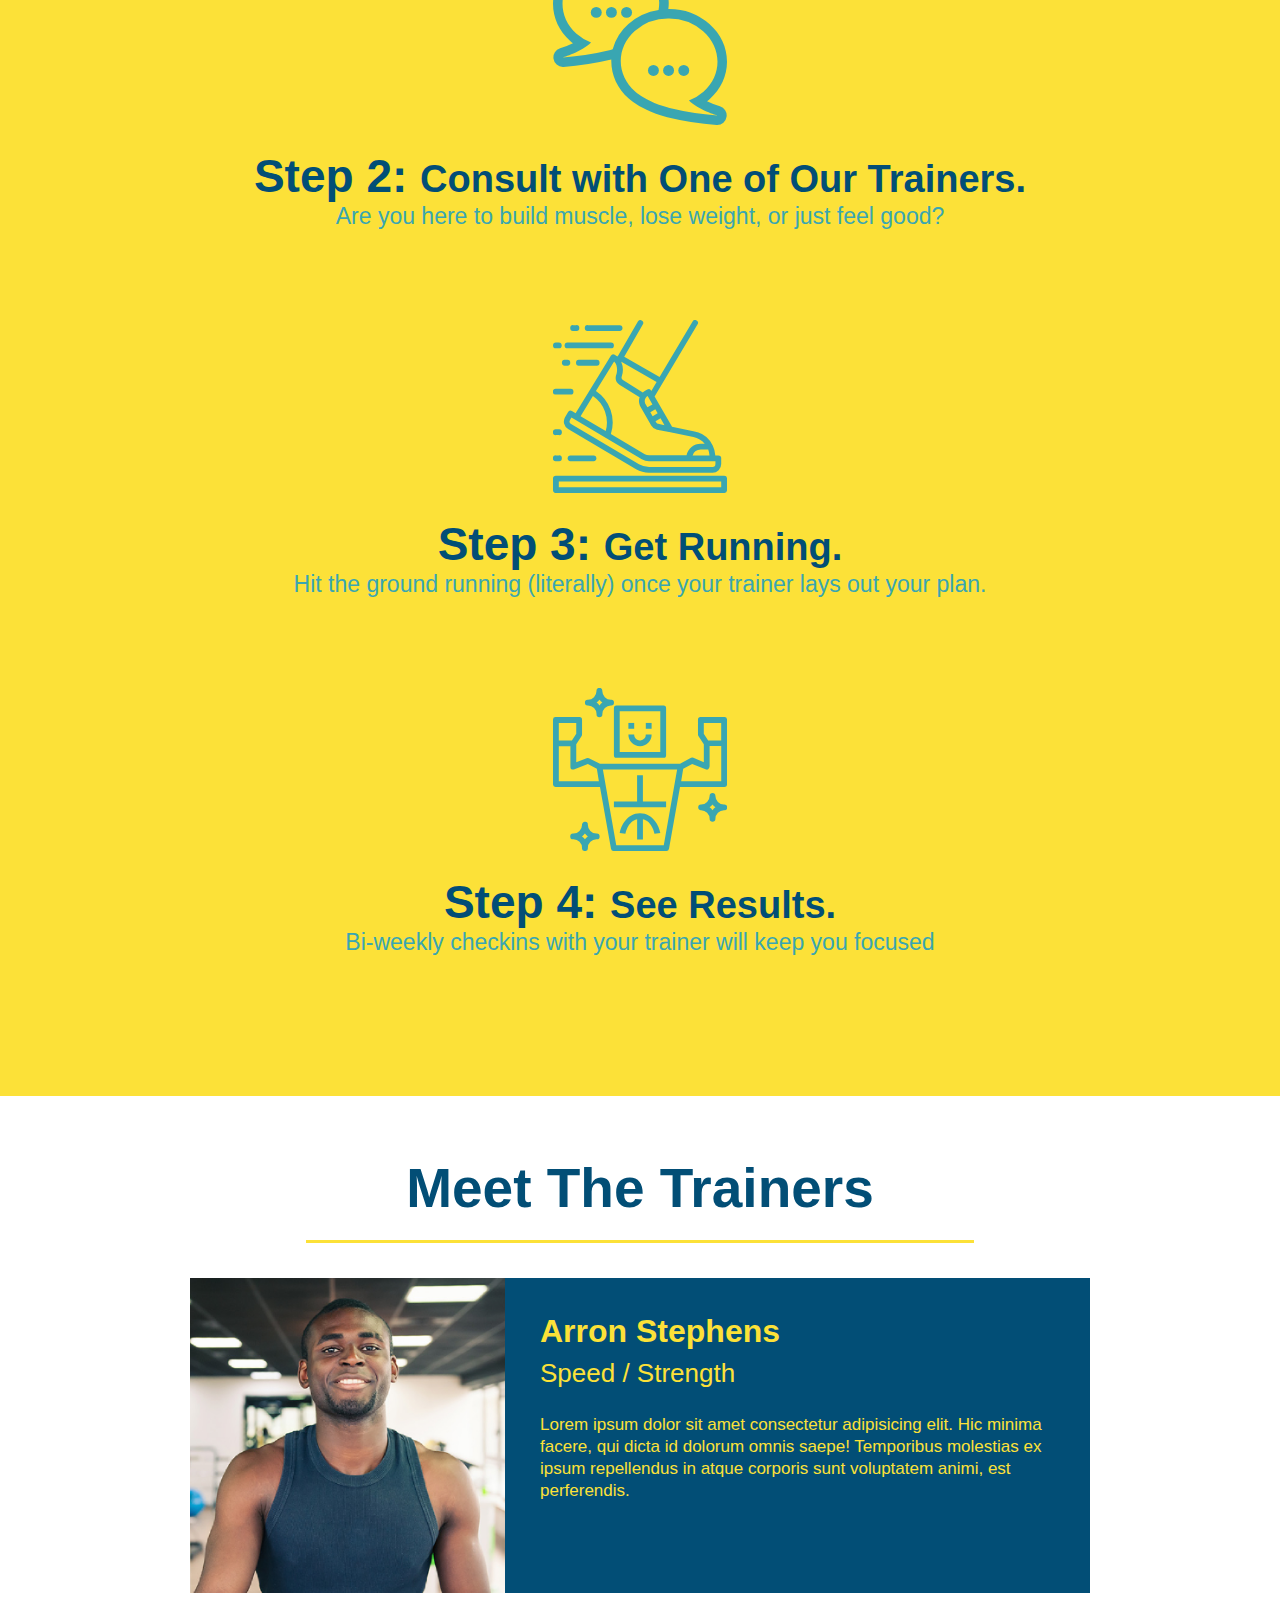
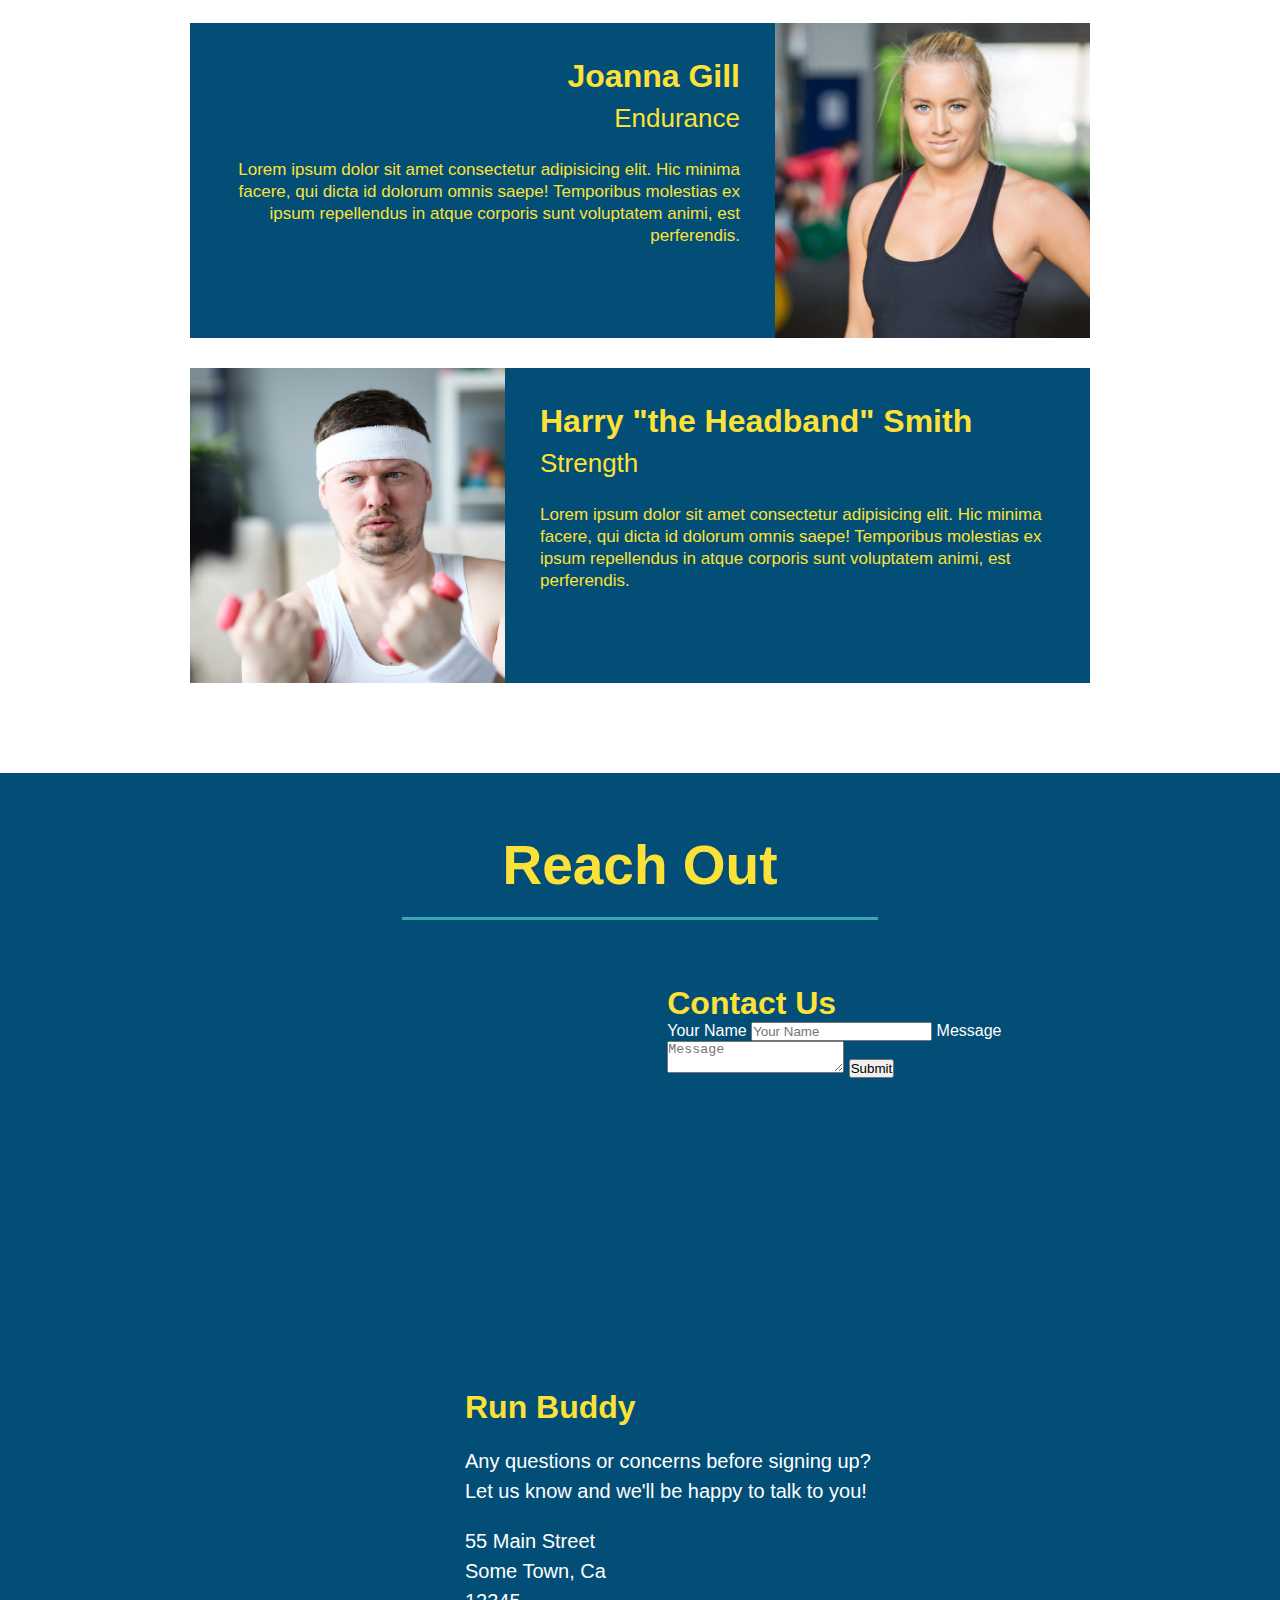
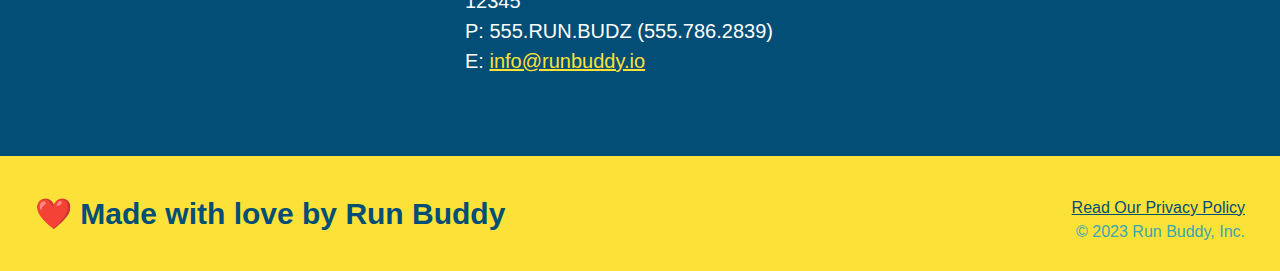
==== commit 0cc9d963: "contact form" ====
--- a/index.html
+++ b/index.html
@@ -142,6 +142,18 @@
                 allowfullscreen=""
                 loading="lazy">
               </iframe>
+              <div class="contact-form">
+                <h3>Contact Us</h3>
+                <form>
+                    <label for="contact-name">Your Name</label>
+                    <input type="text" id="contact-name" placeholder="Your Name" />
+
+                    <label for="contact-message">Message</label>
+                    <textarea id="contact-message" placeholder="Message"></textarea>
+
+                    <button type="submit">Submit</button>
+                </form>
+              </div>
               <div>
                 <h3>Run Buddy</h3>
                 <p>
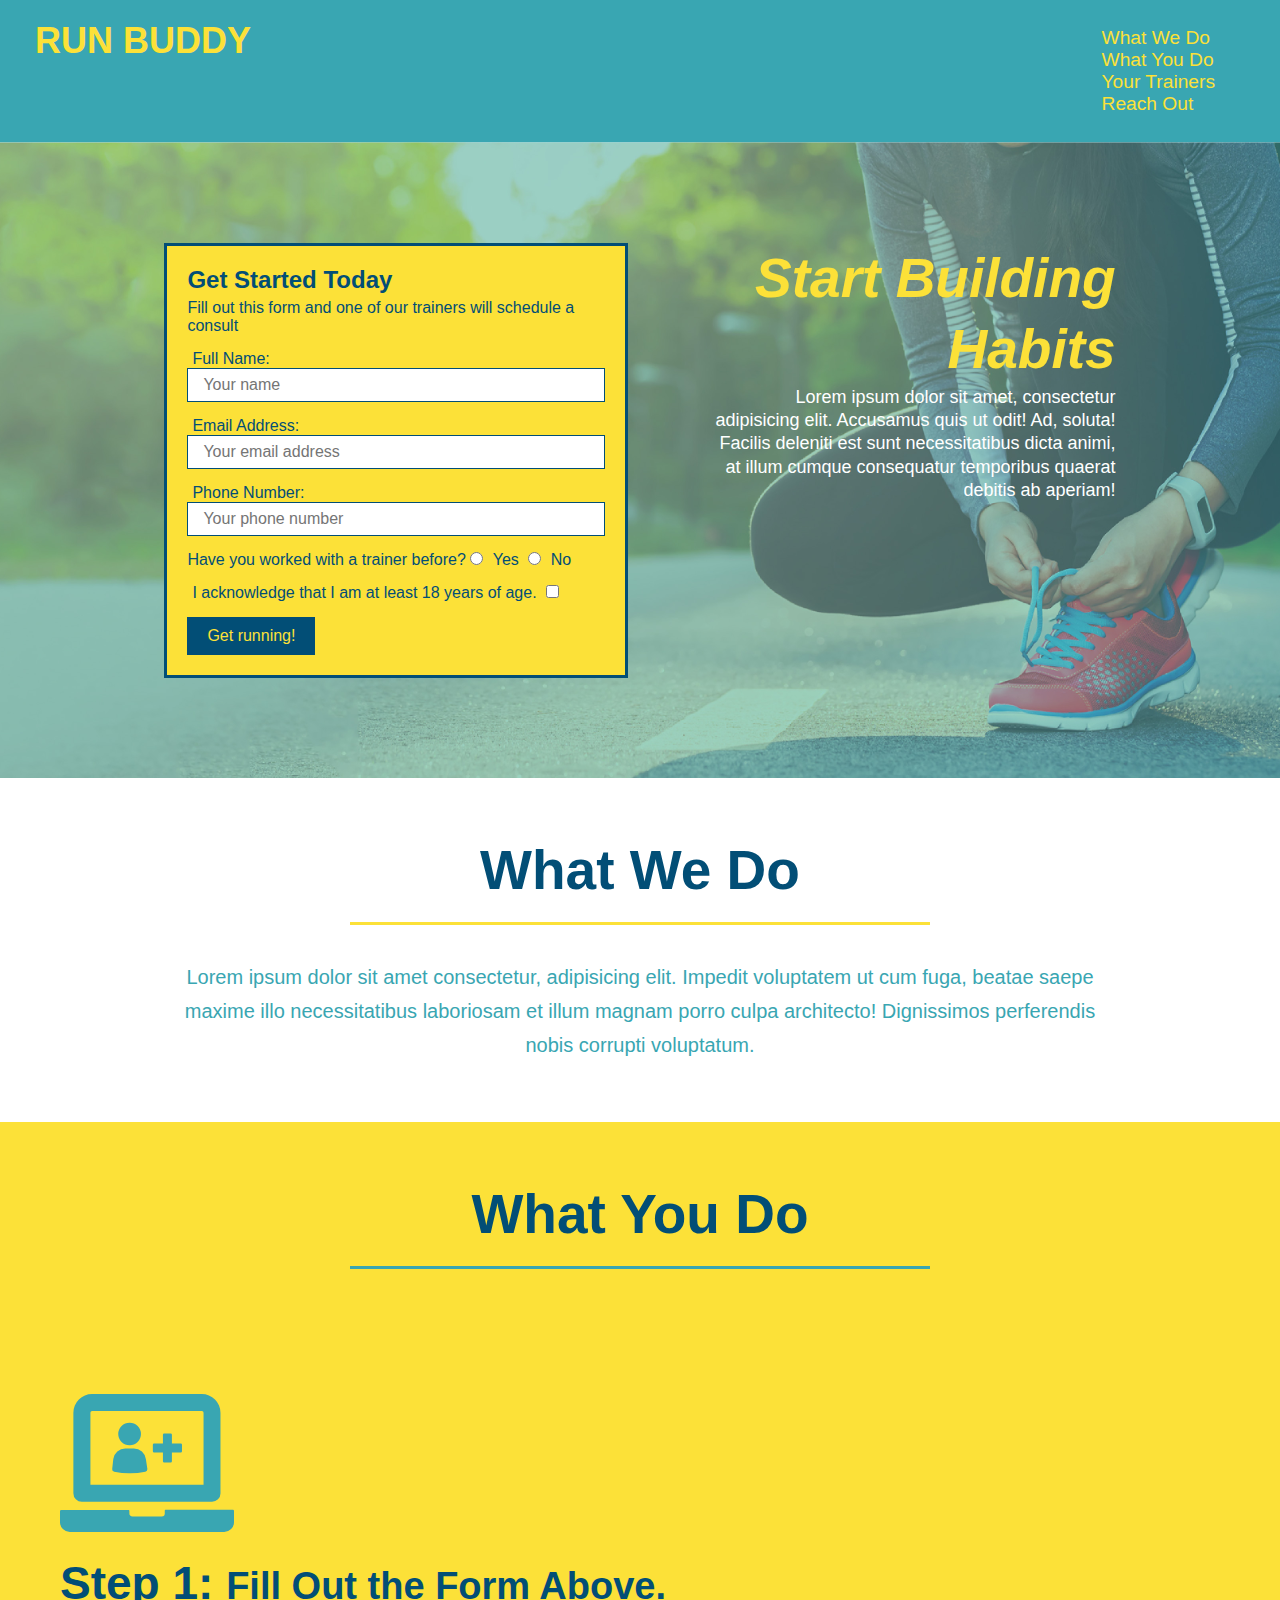
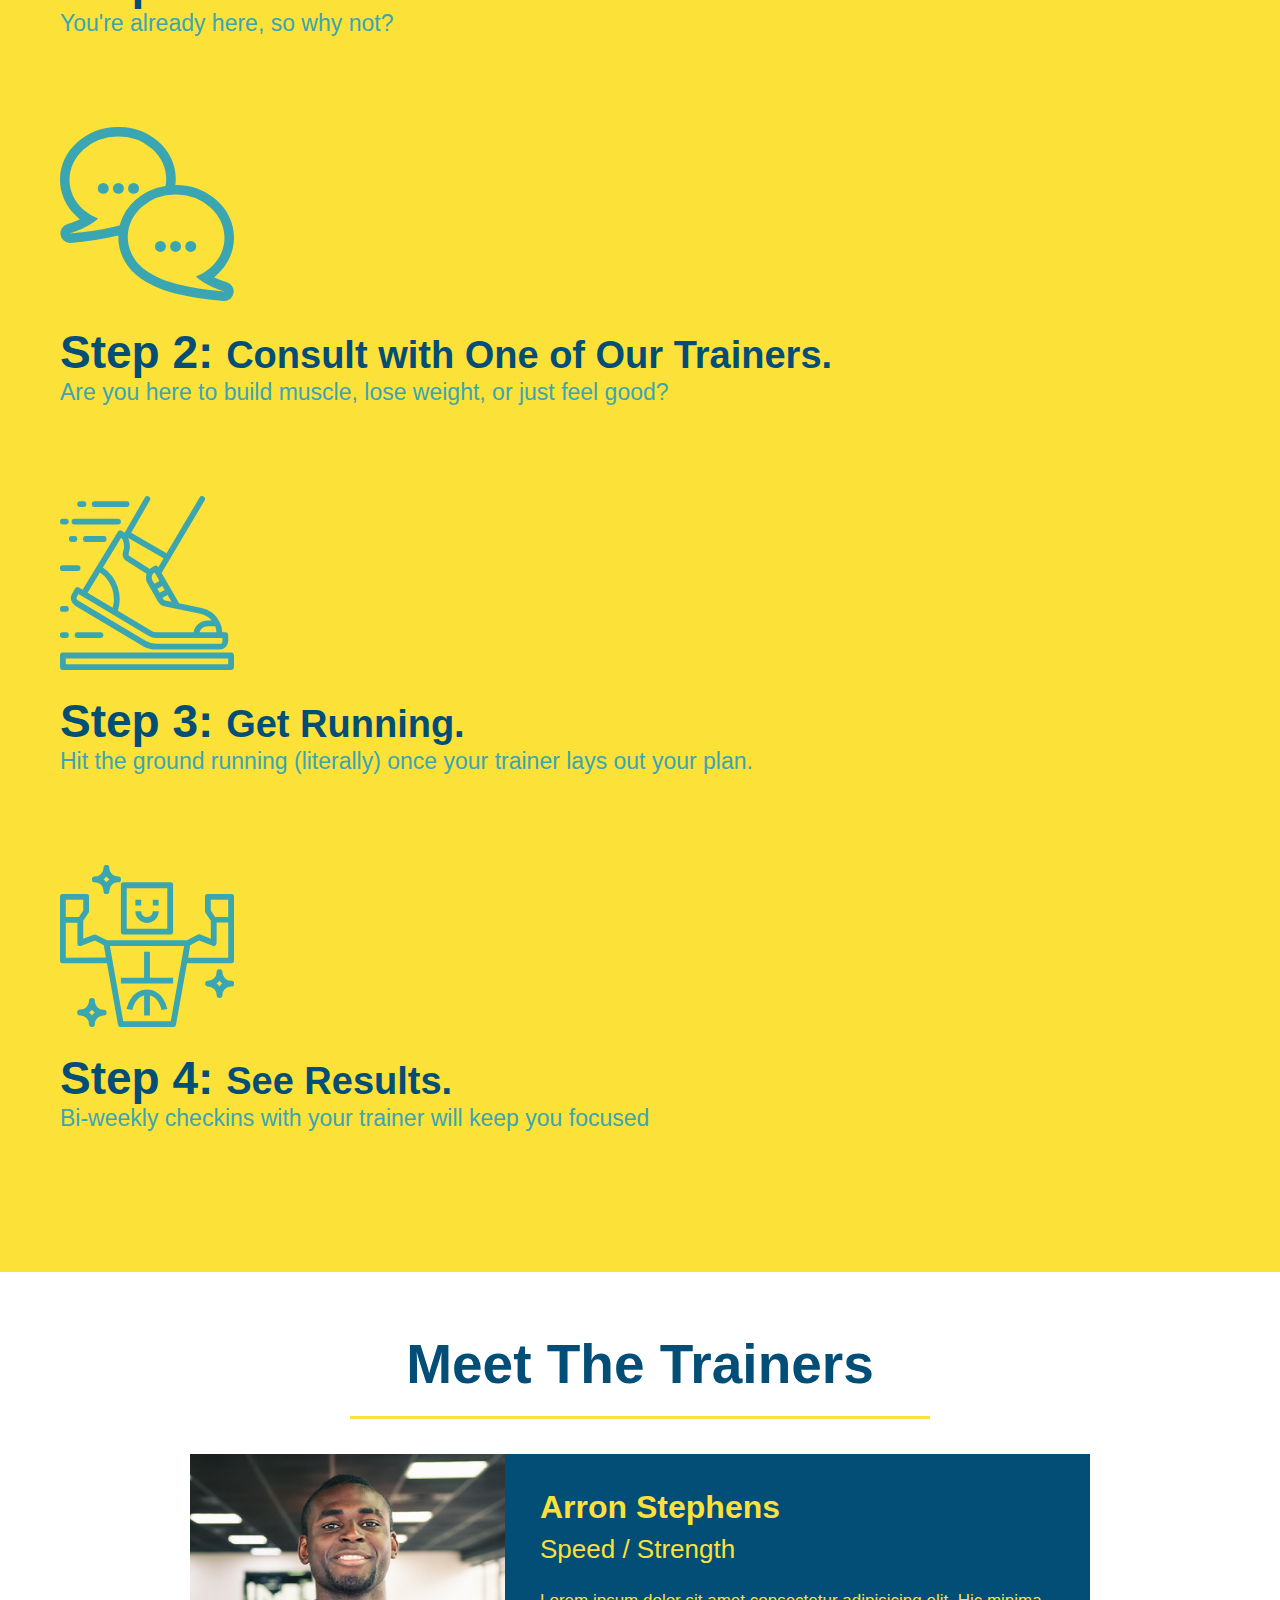
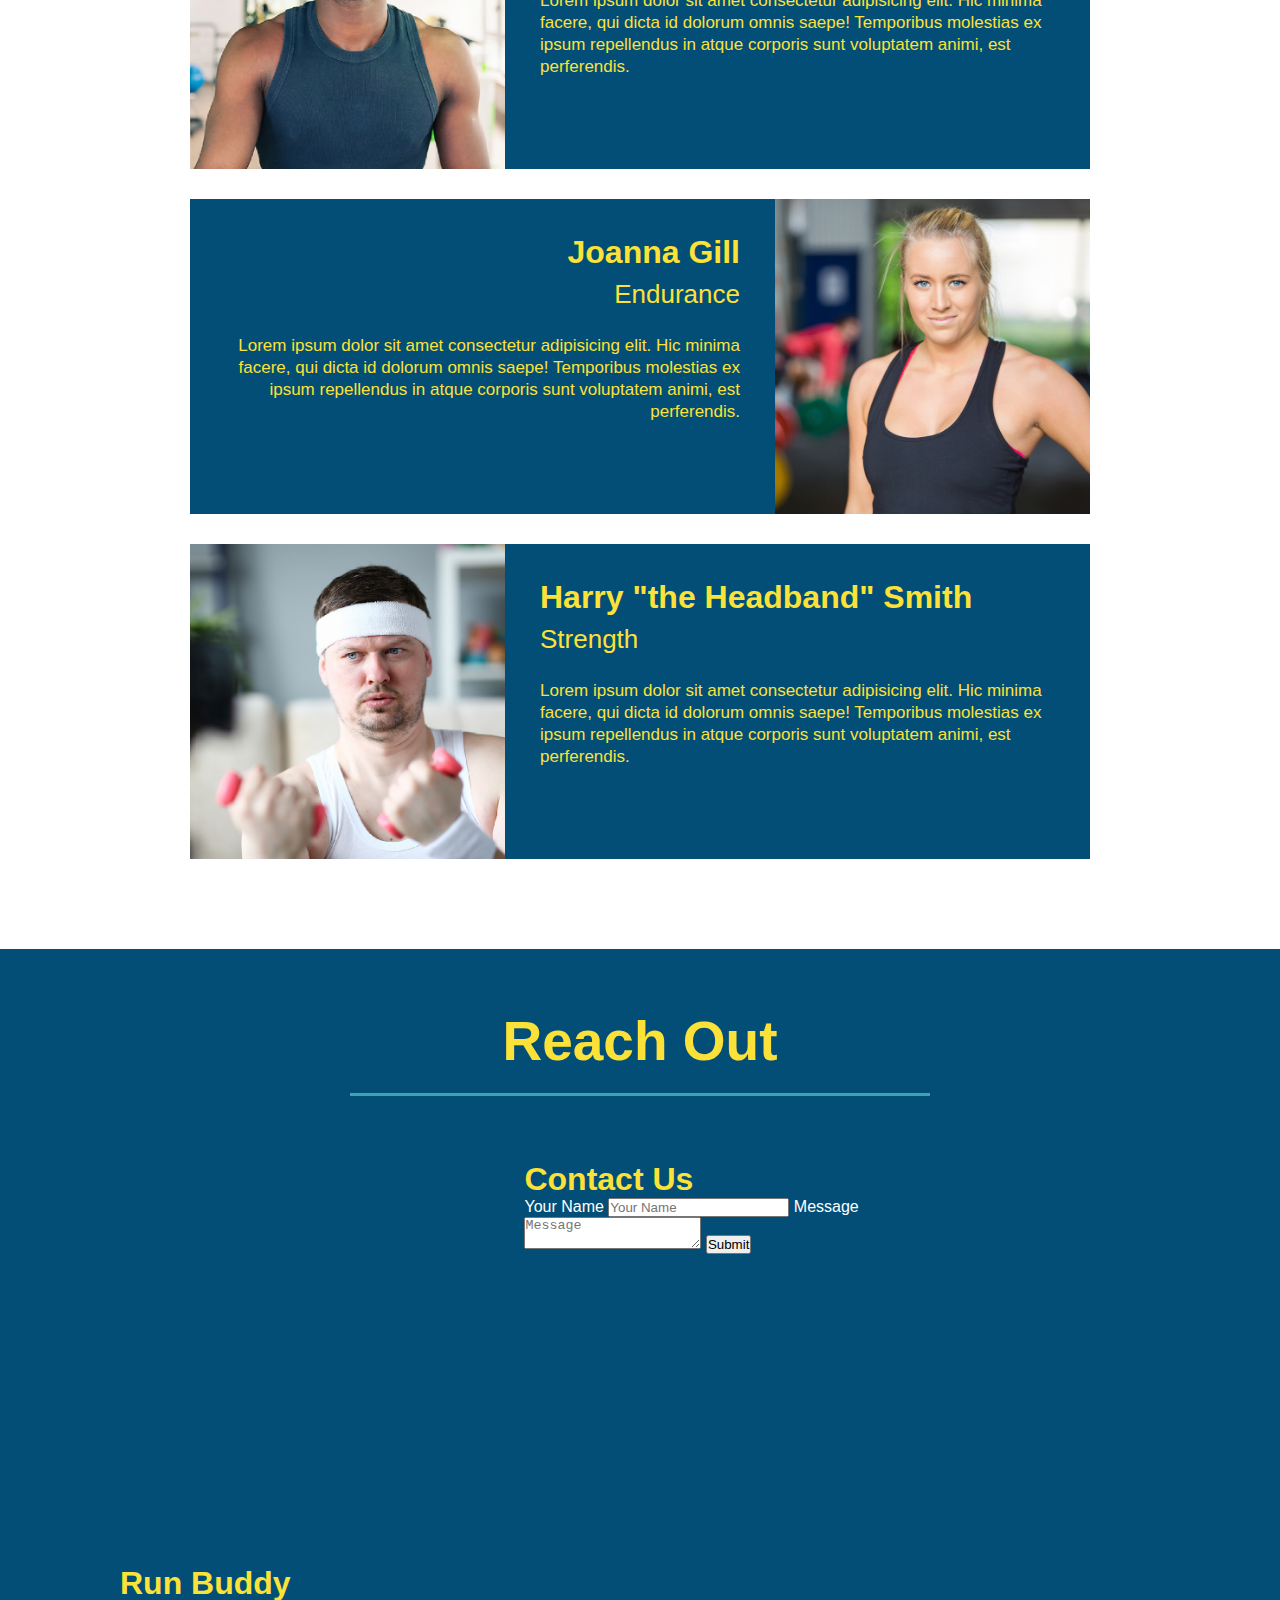
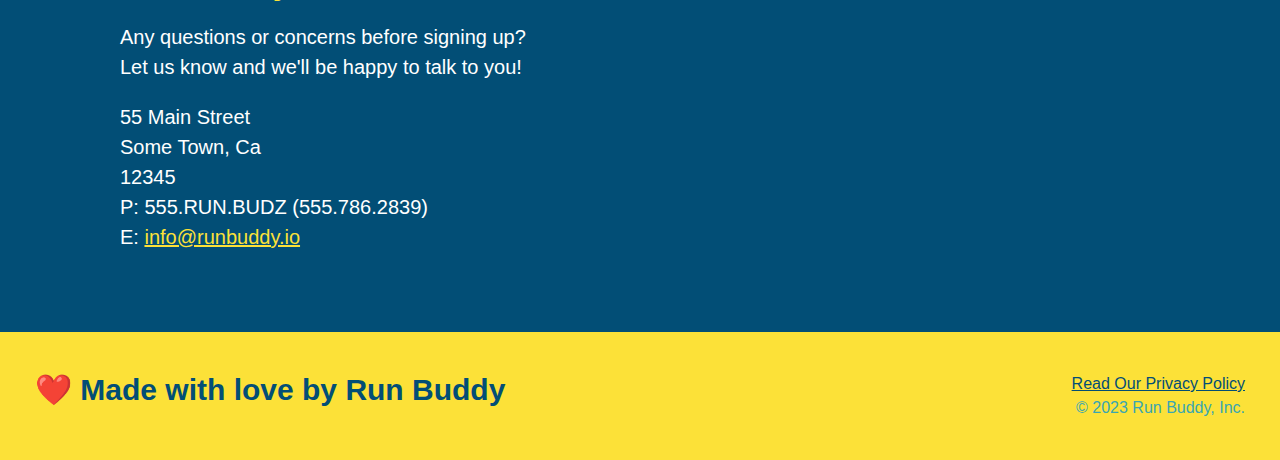
==== commit 65102407: "flexbox additions" ====
--- a/index.html
+++ b/index.html
@@ -71,13 +71,19 @@
         
         <!-- "what we do" section -->
         <section id="what-we-do" class="intro">
-            <h2 class="section-title primary-border">What We Do</h2>
-            <p>Lorem ipsum dolor sit amet consectetur, adipisicing elit. Impedit voluptatem ut cum fuga, beatae saepe maxime illo necessitatibus laboriosam et illum magnam porro culpa architecto! Dignissimos perferendis nobis corrupti voluptatum.</p>
+            <div class="flex-row">
+                <h2 class="section-title primary-border">What We Do</h2>
+            </div>
+            <div class="flex-row">
+                <p>Lorem ipsum dolor sit amet consectetur, adipisicing elit. Impedit voluptatem ut cum fuga, beatae saepe maxime illo necessitatibus laboriosam et illum magnam porro culpa architecto! Dignissimos perferendis nobis corrupti voluptatum.</p>
+            </div>
         </section> 
 
         <!-- "what you do" section -->
         <section id="what-you-do" class="steps">
-            <h2 class="section-title secondary-border">What You Do</h2>
+            <div class="flex-row">
+                <h2 class="section-title secondary-border">What You Do</h2>
+            </div>
             <div>
                 <img src="./assets/images/step-1.svg" alt="" />
                 <h3>Step 1: <span> Fill Out the Form Above.</span></h3>
@@ -105,7 +111,9 @@
 
         <!-- "meet the trainers" section -->
         <section id="your-trainers" class="trainers">
-            <h2 class="section-title primary-border">Meet The Trainers</h2>
+            <div class="flex-row">
+                <h2 class="section-title primary-border">Meet The Trainers</h2>
+             </div>
             <article class="trainer">
                 <img src="./assets/images/trainer-1.jpg" alt="Arron Stephens in his workout clothes, ready to pump iron" />
                 <div class="trainer-bio text-left">
@@ -134,7 +142,9 @@
 
         <!-- "reach out" section-->
         <section id="reach-out" class="contact">
-            <h2 class="section-title secondary-border">Reach Out</h2>
+            <div class="flex-row">
+                <h2 class="section-title secondary-border">Reach Out</h2>
+            </div>
             <div class="contact-info">
               <iframe 
                 src="https://www.google.com/maps/embed?pb=!1m18!1m12!1m3!1d3147.1079747227936!2d-120.42364418397035!3d37.92790791110593!2m3!1f0!2f0!3f0!3m2!1i1024!2i768!4f13.1!3m3!1m2!1s0x8090c49129b6ac57%3A0xb56c7eb95a2cd8bd!2sMain%20St%2C%20California%2095327!5e0!3m2!1sen!2sus!4v1616426329495!5m2!1sen!2sus"
--- a/assets/css/style.css
+++ b/assets/css/style.css
@@ -12,6 +12,9 @@
 header {
     padding: 20px 35px;
     background-color: #39a6b2;
+    display: flex;
+    justify-content: space-between;
+    flex-wrap: wrap;
 }
 
 header h1 {
@@ -19,7 +22,6 @@
     font-size: 36px;
     color: #fce138;
     margin: 0;
-    display: inline;
 }
 
 header a {
@@ -28,35 +30,40 @@
 }
 
 header nav {
-    float: right;
     margin: 7px 0;
 }
 
 header nav ul li {
-    display: inline;
+    display: flex;
+    flex-wrap: wrap;
+    justify-content: space-between;
+    align-items: center;
+    list-style: none;
 }
 
 header nav ul li a {
     margin: 0 30px;
     font-weight: lighter;
-    font-size: 22px;
+    font-size: 1.5vw;
 }
 
 footer {
     background: #fce138;
     width: 100%;
     padding: 40px 35px;
+    display: flex;
+    justify-content: space-between;
+    flex-wrap: wrap;
 }
 
 footer h2 {
-    display: inline;
+    display: flex;
     color: #024e76;
     font-size: 30px;
     margin: 0;
 }
 
 footer div {
-    float: right;
     line-height: 1.5;
     text-align: right;
 }
@@ -72,21 +79,20 @@
 /* Hero Style Start */
 .hero { 
     background-image: url('../images/hero-bg.jpg');
-    height: 600px;
     background-size: cover;
     background-position: center;
-    position: relative;
+    display: flex;
+    justify-content: center;
+    flex-wrap: wrap;
 }
 
 .hero-form {
     background-color: #fce138;
     padding: 20px;
-    width: 500px;
     color: #024e76;
     border: solid 3px #024e76;
-    position: absolute;
-    bottom: 120px;
-    right: 140px;
+    width: 40%;
+    margin: 3.5%;
 }
 
 .hero-form h3 {
@@ -119,11 +125,23 @@
     padding: 10px 20px;
     font-size: 16px;
 }
+
+.hero-cta {
+    width: 35%;
+    text-align: right;
+    margin: 3.5%;
+    color: #fff;
+    font-size: 18px;
+    line-height: 1.3;
+}
+
+.hero-cta h2 {
+    font-style: italic;
+    font-size: 55px;
+    color: #fce138;
+}
+
 /* Hero Style End */
-
-.intro {
-    text-align: center;
-}
 
 .intro p {
     line-height: 1.7;
@@ -131,10 +149,10 @@
     width: 80%;
     font-size: 20px;
     margin: 0 auto;
+    text-align: center;
 }
 
 .steps {
-    text-align: center;
     background: #fce138;
 }
 
@@ -161,10 +179,11 @@
 .section-title {
     font-size: 55px;
     color: #024e76;
-    margin-bottom: 35px;
-    padding: 0 100px 20px 100px;
-    display: inline-block;
     border-bottom: 3px solid;
+    padding-bottom: 20px;
+    text-align: center;
+    margin: 0 auto 35px auto;
+    width: 50%;
 }
 
 .steps span {
@@ -180,7 +199,6 @@
 }
 
 .trainers {
-    text-align: center;
     overflow: auto;
 }
 
@@ -230,7 +248,6 @@
 }
 
 .contact {
-    text-align: center;
     background: #024e76;
 }
 
@@ -267,4 +284,8 @@
 
 .contact-info a {
     color: #fce138;
+}
+
+.flex-row {
+    display: flex;
 }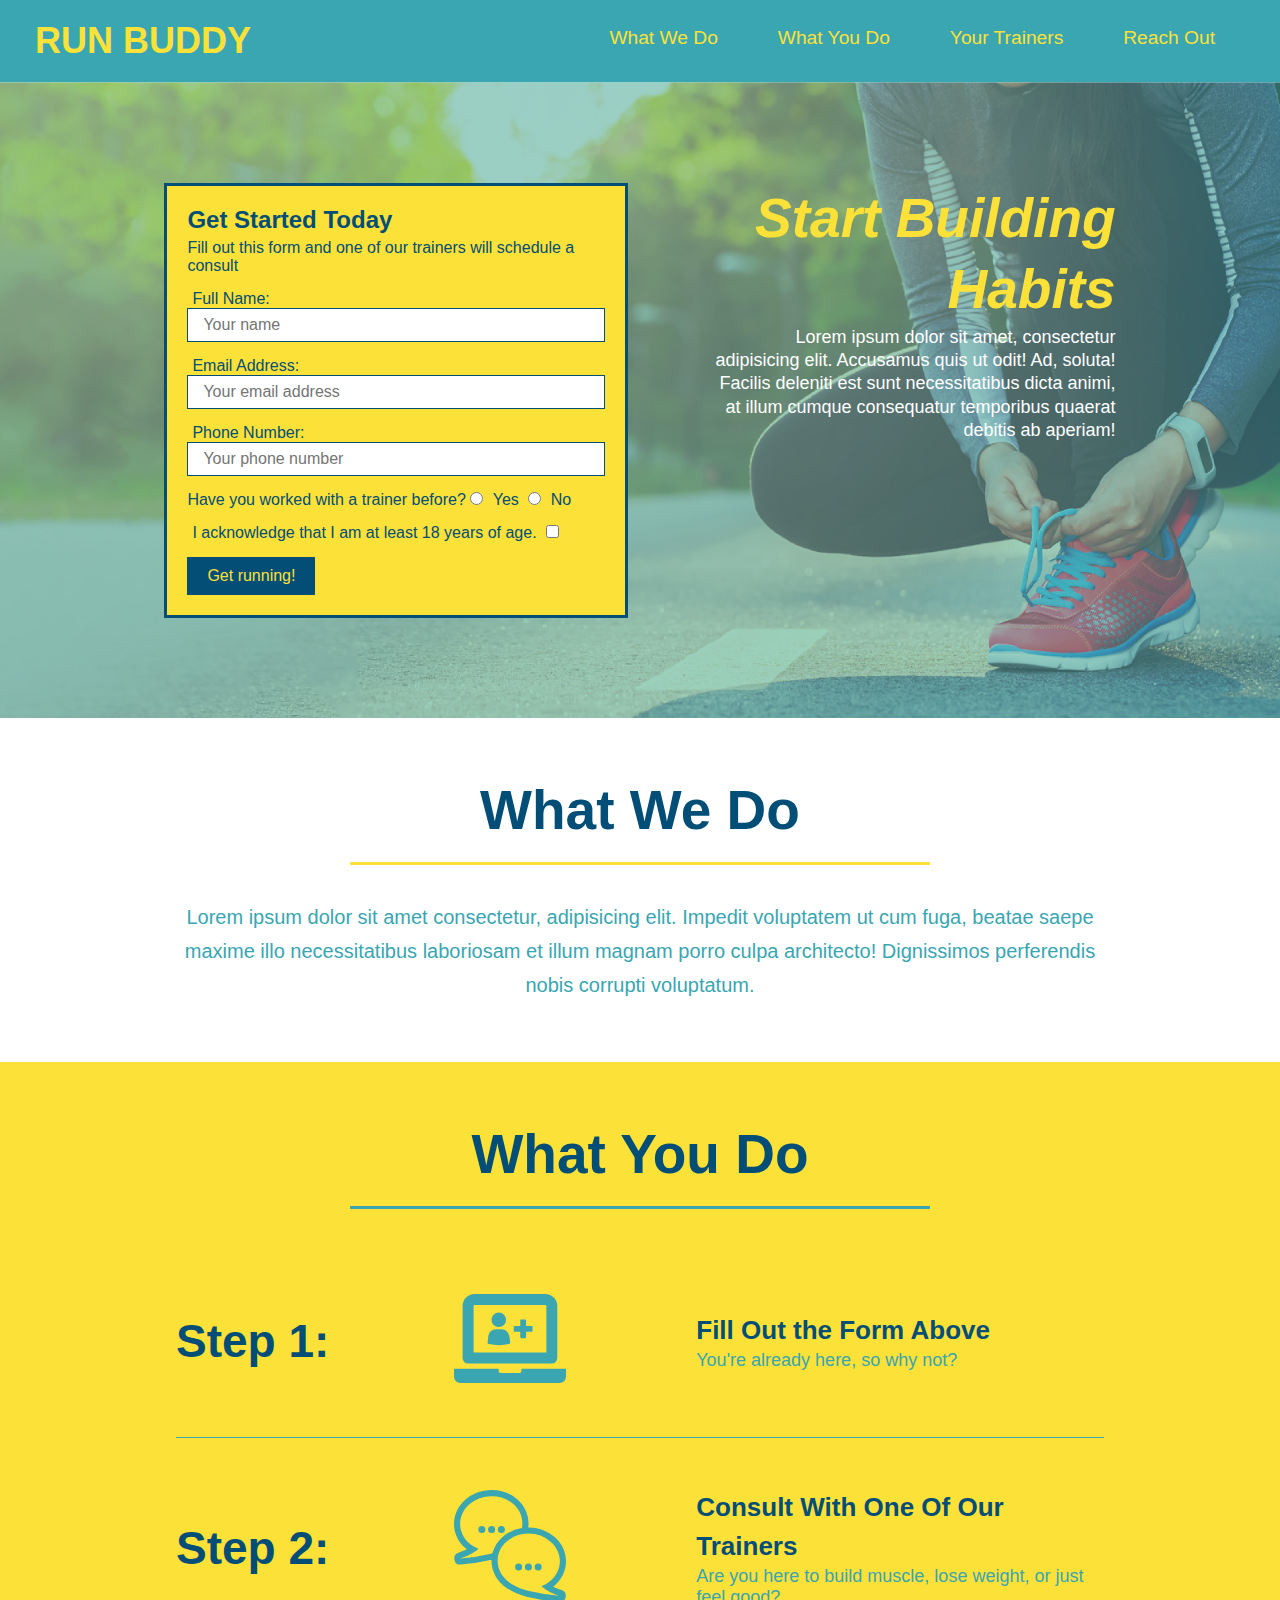
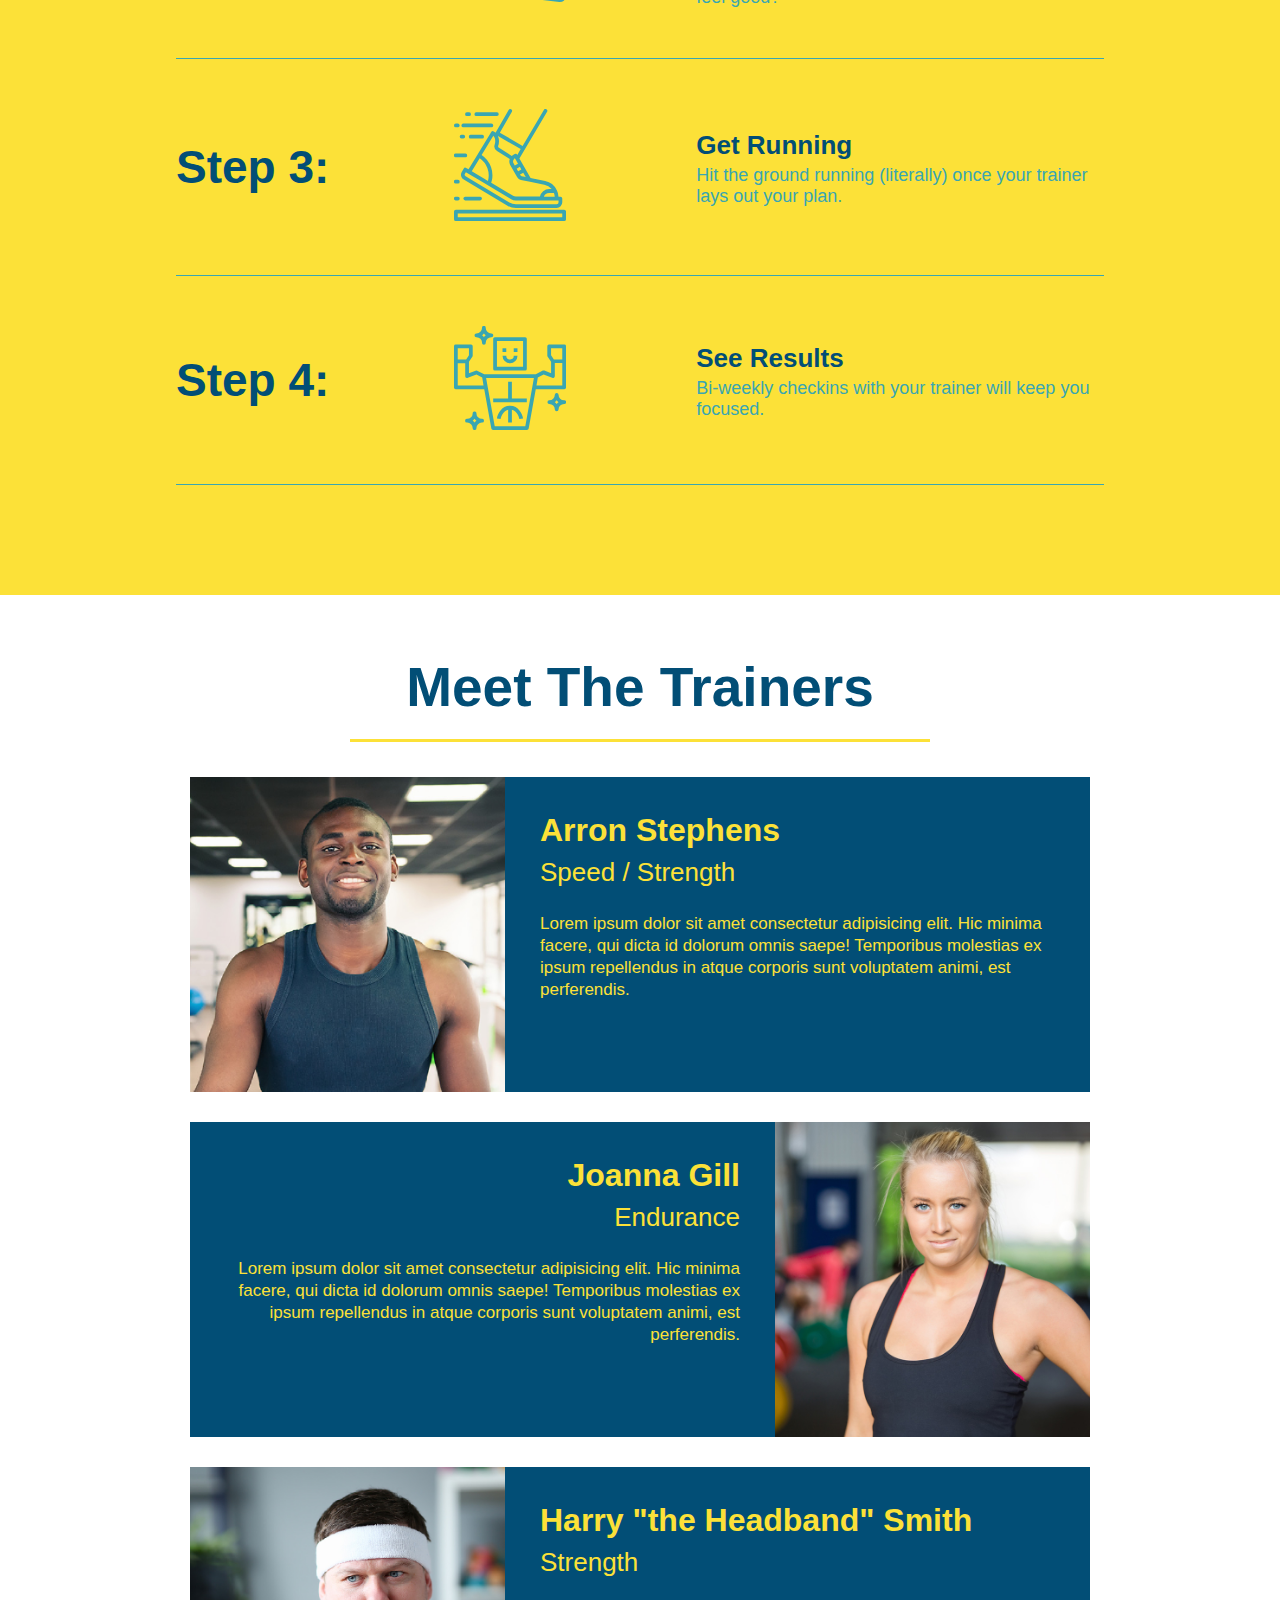
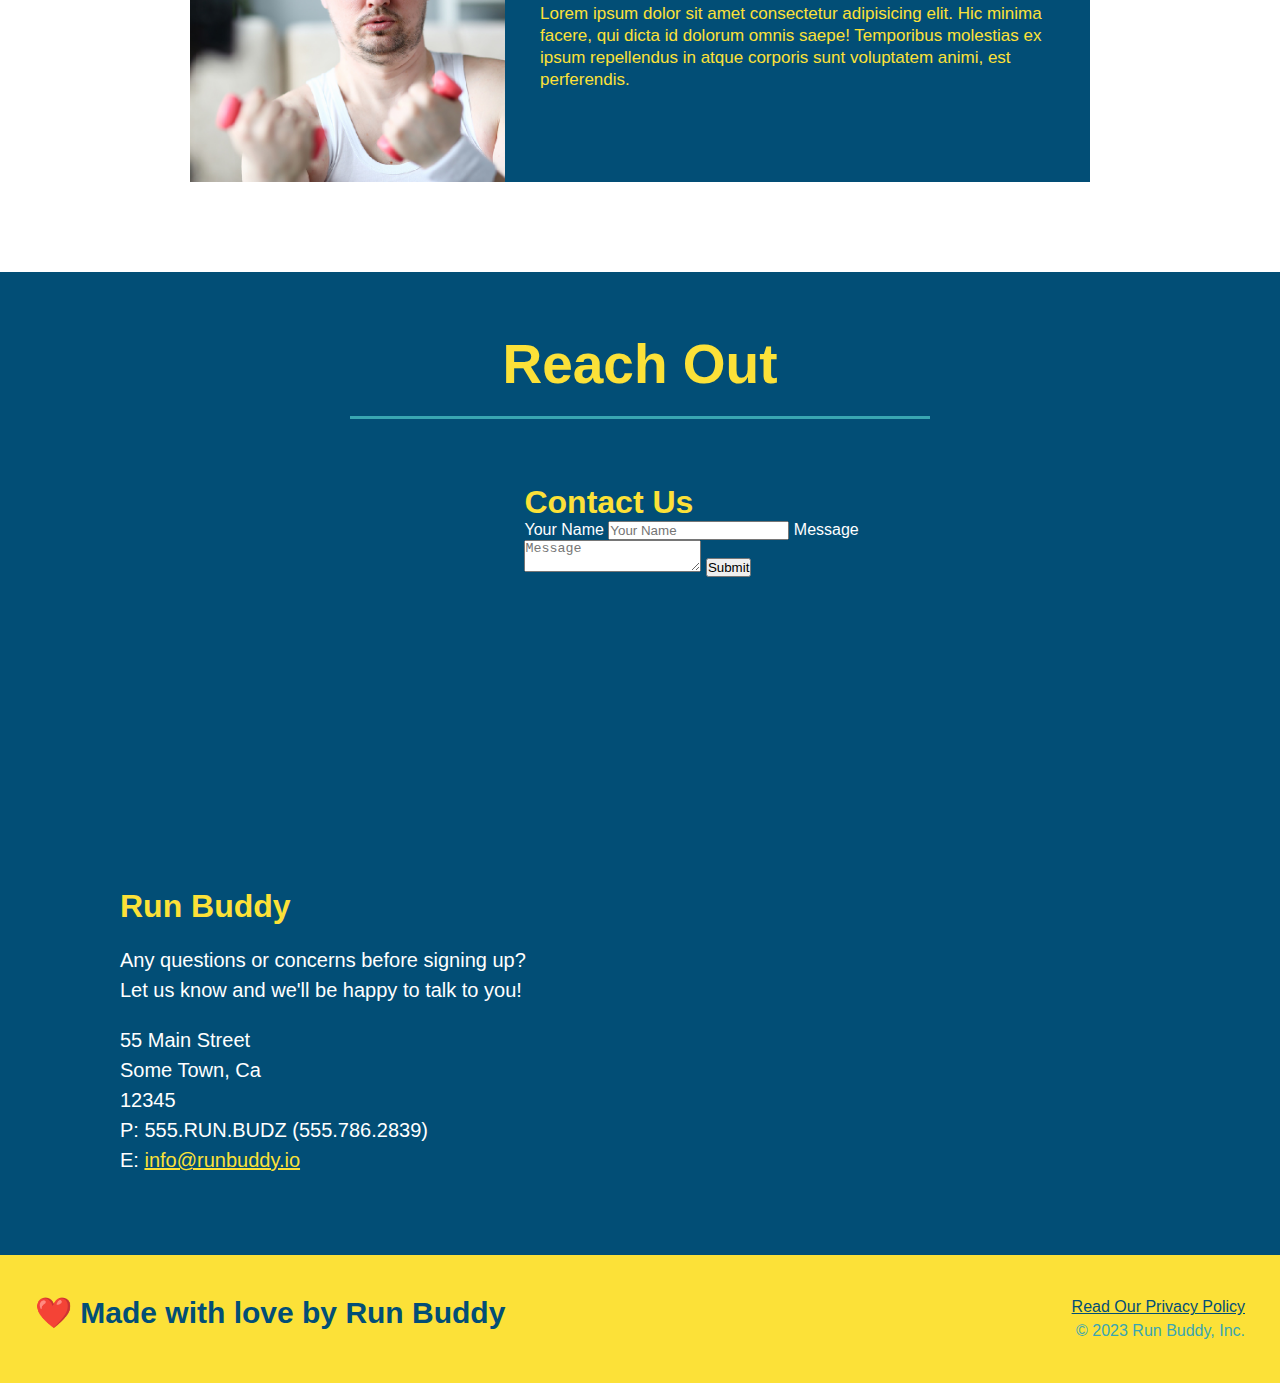
==== commit bd68c924: "flexbox steps" ====
--- a/index.html
+++ b/index.html
@@ -84,29 +84,58 @@
             <div class="flex-row">
                 <h2 class="section-title secondary-border">What You Do</h2>
             </div>
-            <div>
-                <img src="./assets/images/step-1.svg" alt="" />
-                <h3>Step 1: <span> Fill Out the Form Above.</span></h3>
-                <p>You're already here, so why not?</p>
+            <div class="step">
+                <h3>Step 1:</h3>
+                <div class="step-info">
+                    <div class="step-img">
+                        <img src="./assets/images/step-1.svg" alt="" />
+                    </div>
+                    <div class="step-text">
+                        <h4>Fill Out the Form Above</h4>
+                        <p>You're already here, so why not?</p>
+                    </div>
+                </div>
               </div>
             
-              <div>
-                <img src="./assets/images/step-2.svg" alt="" />
-                <h3>Step 2: <span>Consult with One of Our Trainers.</span></h3>
-                <p>Are you here to build muscle, lose weight, or just feel good?</p>
-              </div>
-            
-              <div>
-                <img src="./assets/images/step-3.svg" alt="" />
-                <h3>Step 3: <span>Get Running.</span></h3>
-                <p>Hit the ground running (literally) once your trainer lays out your plan.</p>
-              </div>
-            
-              <div>
-                <img src="./assets/images/step-4.svg" alt="" />
-                <h3>Step 4: <span>See Results.</span></h3>
-                <p>Bi-weekly checkins with your trainer will keep you focused</p>
-              </div>
+              <div class="step">
+                <h3>Step 2:</h3>
+                <div class="step-info">
+                    <div class="step-img">
+                        <img src="./assets/images/step-2.svg" alt="" />
+                    </div>
+                    <div class="step-text">
+                        <h4>Consult With One Of Our Trainers</h4>
+                        <p>Are you here to build muscle, lose weight, or just feel good?</p>
+                    </div>
+                </div>
+              </div>
+
+              <div class="step">
+                <h3>Step 3:</h3>
+                <div class="step-info">
+                    <div class="step-img">
+                        <img src="./assets/images/step-3.svg" alt="" />
+                    </div>
+                    <div class="step-text">
+                        <h4>Get Running</h4>
+                        <p>Hit the ground running (literally) once your trainer lays out your plan.</p>
+                    </div>
+                </div>
+              </div>
+
+              <div class="step">
+                <h3>Step 4:</h3>
+                <div class="step-info">
+                    <div class="step-img">
+                        <img src="./assets/images/step-4.svg" alt="" />
+                    </div>
+                    <div class="step-text">
+                        <h4>See Results</h4>
+                        <p>Bi-weekly checkins with your trainer will keep you focused.</p>
+                    </div>
+                </div>
+              </div>
+
         </section>
 
         <!-- "meet the trainers" section -->
--- a/assets/css/style.css
+++ b/assets/css/style.css
@@ -33,7 +33,7 @@
     margin: 7px 0;
 }
 
-header nav ul li {
+header nav ul {
     display: flex;
     flex-wrap: wrap;
     justify-content: space-between;
@@ -156,24 +156,52 @@
     background: #fce138;
 }
 
-.steps div {
-    margin-bottom: 80px;
+.step {
+    margin: 50px auto;
+    padding-bottom: 50px;
+    width: 80%;
+    border-bottom: 1px solid #39a6b2;
+    display: flex;
+    flex-wrap: wrap;
+    align-items: center;
+    justify-content: space-between;
 }
   
-.steps img {
-    width: 15%;
-    margin: 10px 0;
+.step h3 {
+    color: #024e76;
+    font-size: 46px;
+    flex: 1 30%;
+}
+
+.step-info {
+    flex: 2 70%;
+    display: flex;
+    flex-wrap: wrap;
+    align-items: center;
+}
+
+.step-img {
+    flex: 1 12%;
+    margin-right: 20%;
+}
+
+.step-img img {
+    max-width: 100%;
+}
+
+.step-text {
+    flex: 12;
 }
   
-.steps h3 {
-    color: #024e76;
-    font-size: 46px;
-    margin-top: 10px;
-}
-  
-.steps p {
+.step-text p {
     color: #39a6b2;
-    font-size: 23px;
+    font-size: 18px;
+}
+
+.step-text h4 {
+    font-size: 26px;
+    line-height: 1.5;
+    color: #024e76;
 }
 
 .section-title {
@@ -184,10 +212,6 @@
     text-align: center;
     margin: 0 auto 35px auto;
     width: 50%;
-}
-
-.steps span {
-    font-size: 38px;
 }
 
 .primary-border {
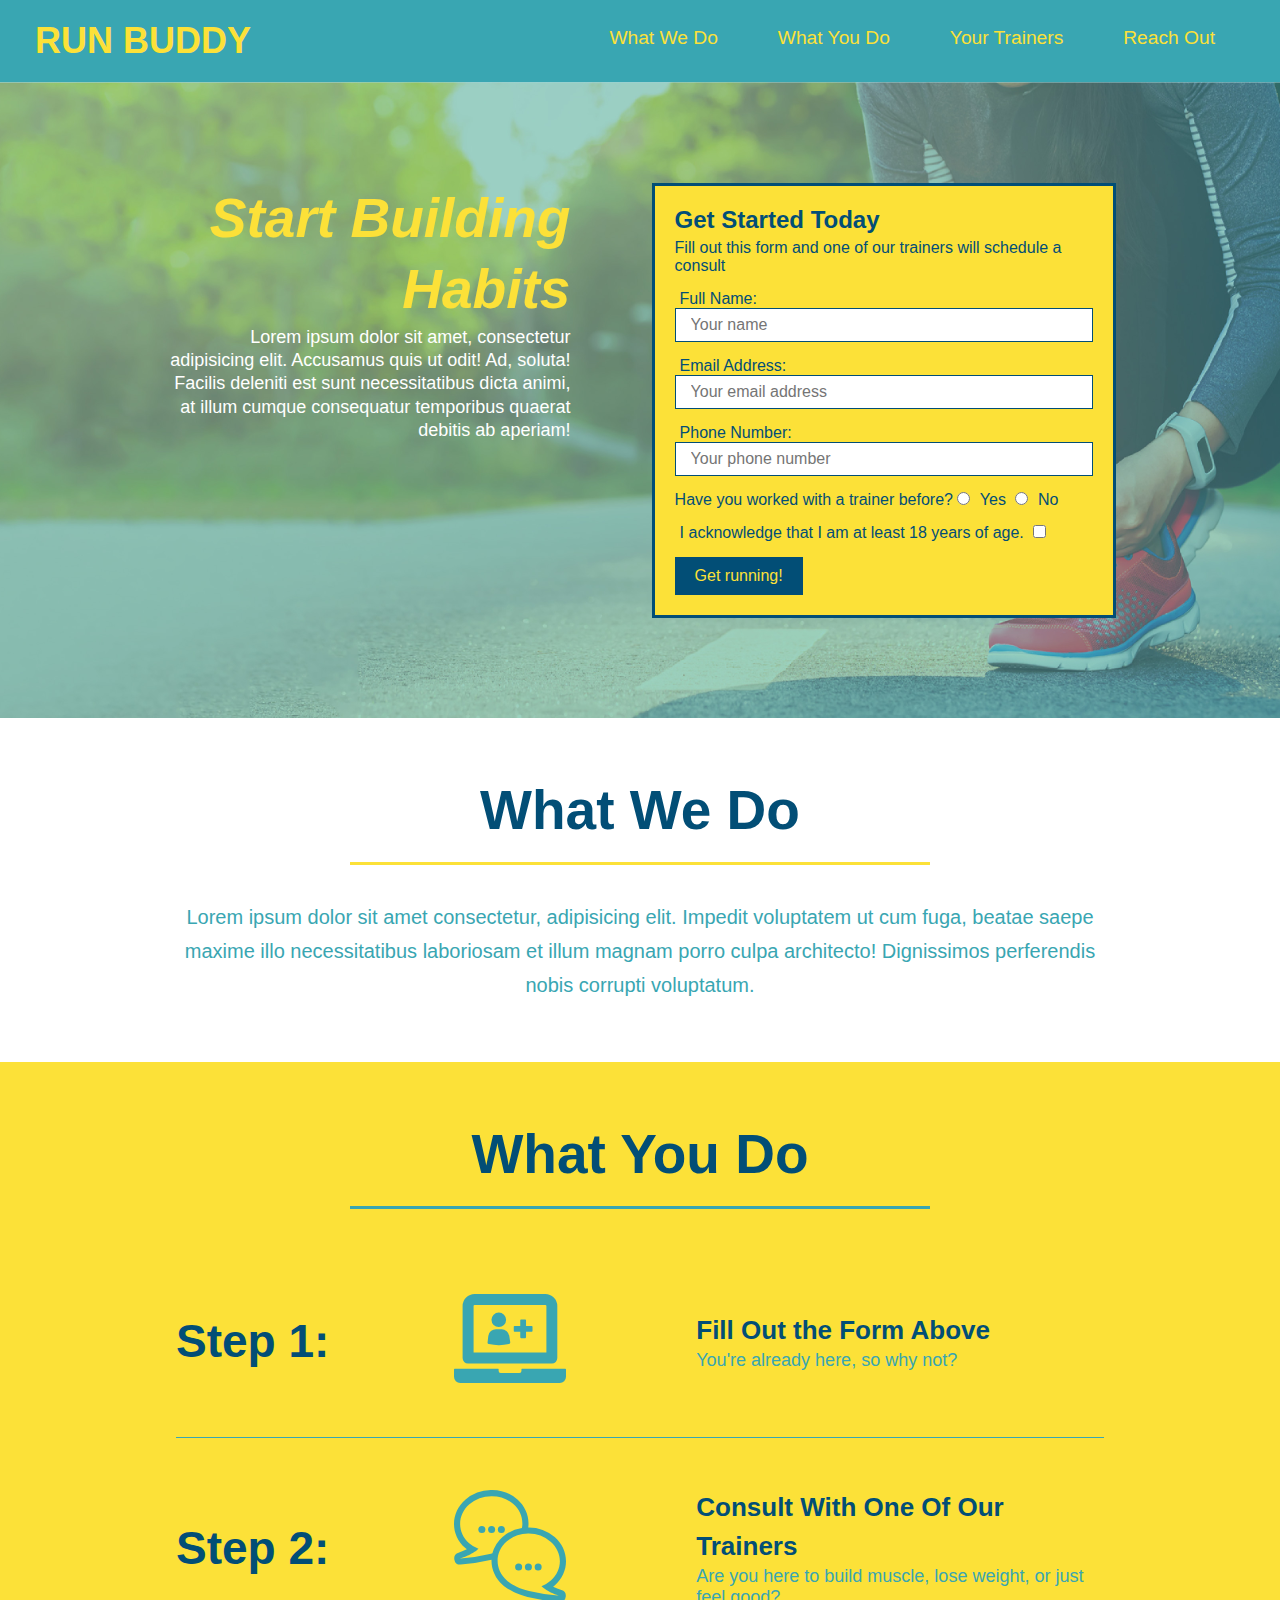
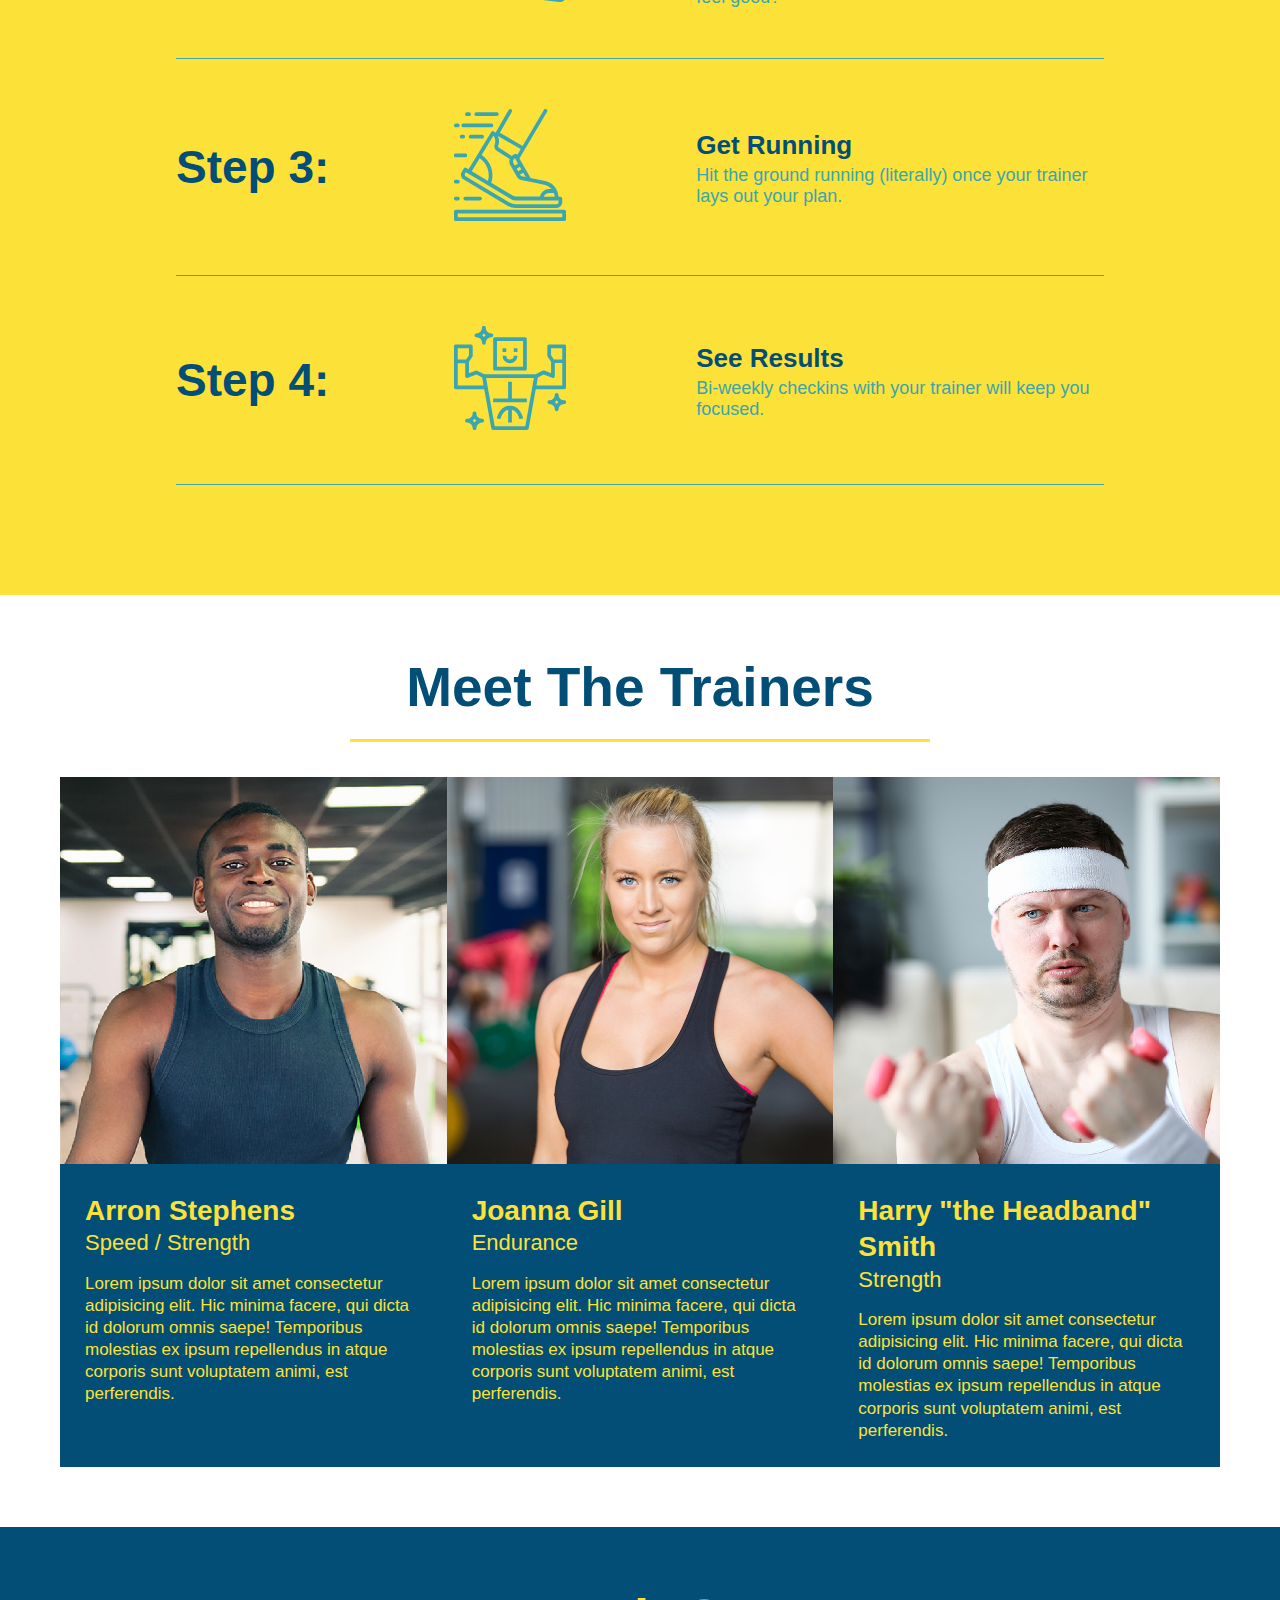
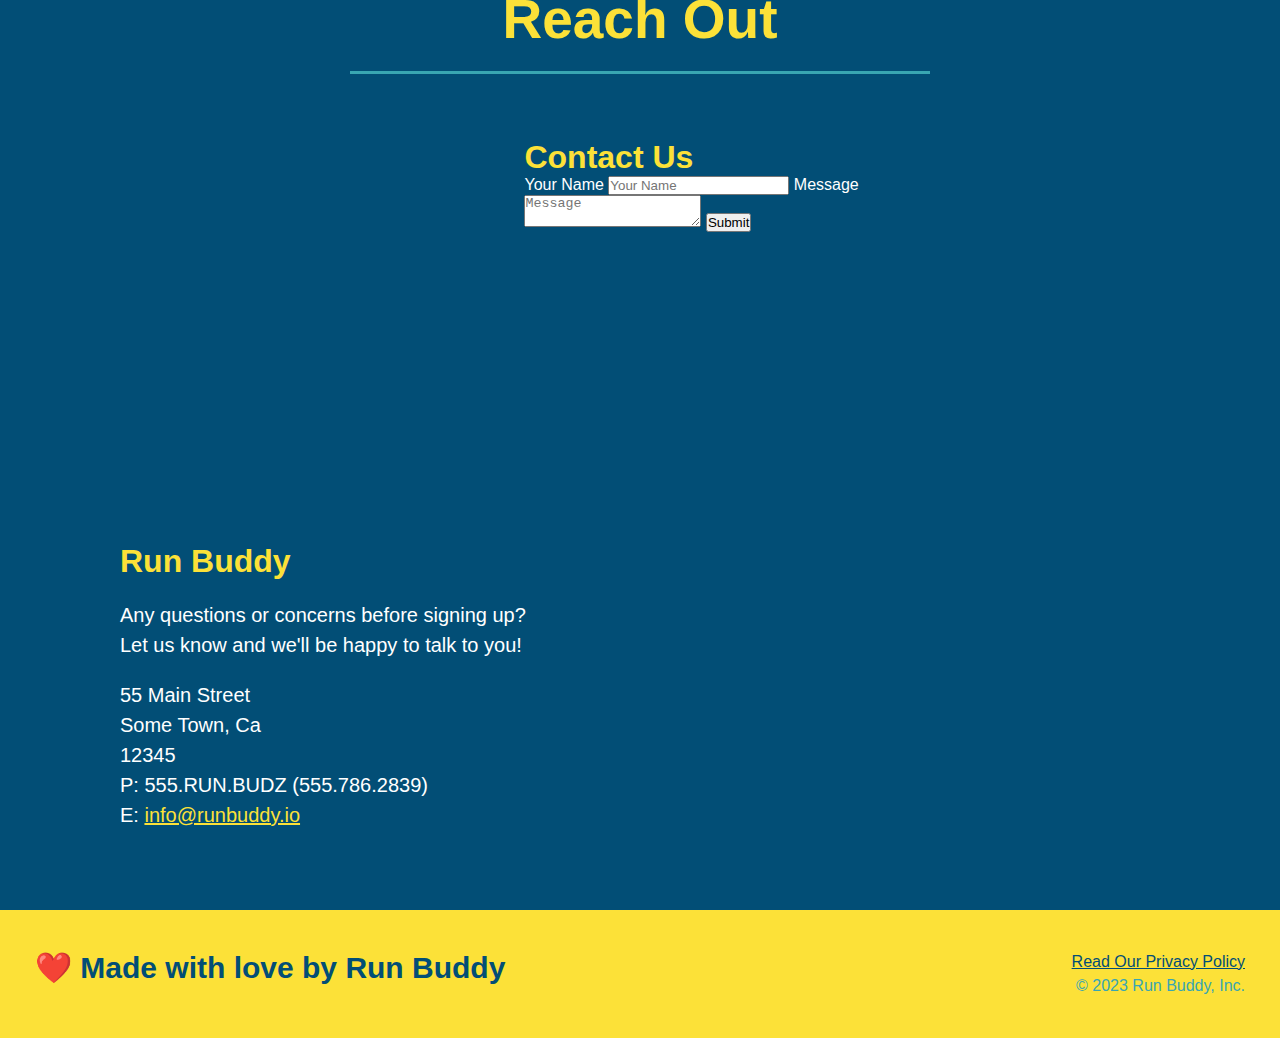
==== commit 5da2164a: "flexbox trainers" ====
--- a/index.html
+++ b/index.html
@@ -34,6 +34,12 @@
 
         <!-- "get started" form -->
         <section class="hero">
+            <div class="hero-cta">
+                <h2>Start Building Habits</h2>
+                <p>
+                    Lorem ipsum dolor sit amet, consectetur adipisicing elit. Accusamus quis ut odit! Ad, soluta! Facilis deleniti est sunt necessitatibus dicta animi, at illum cumque consequatur temporibus quaerat debitis ab aperiam!
+                </p>
+            </div>
             <div class="hero-form">
                 <h3>Get Started Today</h3>
                 <p>Fill out this form and one of our trainers will schedule a consult</p>
@@ -61,12 +67,6 @@
                     </button>
             </form>
             </div>
-            <div class="hero-cta">
-                <h2>Start Building Habits</h2>
-                <p>
-                    Lorem ipsum dolor sit amet, consectetur adipisicing elit. Accusamus quis ut odit! Ad, soluta! Facilis deleniti est sunt necessitatibus dicta animi, at illum cumque consequatur temporibus quaerat debitis ab aperiam!
-                </p>
-            </div>
         </section>
         
         <!-- "what we do" section -->
@@ -139,34 +139,38 @@
         </section>
 
         <!-- "meet the trainers" section -->
-        <section id="your-trainers" class="trainers">
+        <section id="your-trainers">
             <div class="flex-row">
                 <h2 class="section-title primary-border">Meet The Trainers</h2>
              </div>
-            <article class="trainer">
-                <img src="./assets/images/trainer-1.jpg" alt="Arron Stephens in his workout clothes, ready to pump iron" />
-                <div class="trainer-bio text-left">
-                    <h3>Arron Stephens</h3>
-                    <h4>Speed / Strength</h4>
-                    <p>Lorem ipsum dolor sit amet consectetur adipisicing elit. Hic minima facere, qui dicta id dolorum omnis saepe! Temporibus molestias ex ipsum repellendus in atque corporis sunt voluptatem animi, est perferendis.</p>
-                </div>
-            </article>
-            <article class="trainer">
-                <div class="trainer-bio text-right">
-                    <h3>Joanna Gill</h3>
-                    <h4>Endurance</h4>
-                    <p>Lorem ipsum dolor sit amet consectetur adipisicing elit. Hic minima facere, qui dicta id dolorum omnis saepe! Temporibus molestias ex ipsum repellendus in atque corporis sunt voluptatem animi, est perferendis.</p>
-                </div>
+            <div class="trainers">
+                <article class="trainer">
+                    <img src="./assets/images/trainer-1.jpg" alt="Arron Stephens in his workout clothes, ready to pump iron" />
+                    <div class="trainer-bio">
+                        <h3 class="trainer-name">Arron Stephens</h3>
+                        <h4 class="trainer-role">Speed / Strength</h4>
+                        <p>Lorem ipsum dolor sit amet consectetur adipisicing elit. Hic minima facere, qui dicta id dolorum omnis saepe! Temporibus molestias ex ipsum repellendus in atque corporis sunt voluptatem animi, est perferendis.</p>
+                    </div>
+                </article>
+
+                <article class="trainer">
                     <img src="./assets/images/trainer-2.jpg" alt="Joanna Gill cooling off after a workout" />
-            </article>
-            <article class="trainer">
-                <img src="./assets/images/trainer-3.jpg" alt="Harry Smith wearing a headband and lifting comically small pink weights" />
-                <div class="trainer-bio text-left">
-                    <h3>Harry "the Headband" Smith</h3>
-                    <h4>Strength</h4>
-                    <p>Lorem ipsum dolor sit amet consectetur adipisicing elit. Hic minima facere, qui dicta id dolorum omnis saepe! Temporibus molestias ex ipsum repellendus in atque corporis sunt voluptatem animi, est perferendis.</p>
-                </div>
-            </article>
+                    <div class="trainer-bio">
+                        <h3 class="trainer-name">Joanna Gill</h3>
+                        <h4 class="trainer-role">Endurance</h4>
+                        <p>Lorem ipsum dolor sit amet consectetur adipisicing elit. Hic minima facere, qui dicta id dolorum omnis saepe! Temporibus molestias ex ipsum repellendus in atque corporis sunt voluptatem animi, est perferendis.</p>
+                    </div>
+                </article>
+
+                <article class="trainer">
+                    <img src="./assets/images/trainer-3.jpg" alt="Harry Smith wearing a headband and lifting comically small pink weights" />
+                    <div class="trainer-bio">
+                        <h3 class="trainer-name">Harry "the Headband" Smith</h3>
+                        <h4 class="trainer-role">Strength</h4>
+                        <p>Lorem ipsum dolor sit amet consectetur adipisicing elit. Hic minima facere, qui dicta id dolorum omnis saepe! Temporibus molestias ex ipsum repellendus in atque corporis sunt voluptatem animi, est perferendis.</p>
+                    </div>
+                </article>
+            </div>
         </section>
 
         <!-- "reach out" section-->
--- a/assets/css/style.css
+++ b/assets/css/style.css
@@ -224,43 +224,43 @@
 
 .trainers {
     overflow: auto;
+    width: 100%;
+    margin: 0 auto;
+    display: flex;
+    flex-wrap: wrap;
+    justify-content: space-around;
 }
 
 .trainer {
-    width: 900px;
-    margin: 0 auto 30px auto;
+    margin: 20;
     background: #024e76;
     color: #fce138;
+    flex: 1;
+}
+
+.trainer img {
+    width: 100%;
     overflow: auto;
 }
 
-.trainer img {
-    width: 35%;
-    float: left;
+.trainer-bio {
+    padding: 25px;
     overflow: auto;
-}
-
-.trainer-bio {
-    padding: 35px;
-    float: left;
-    width: 65%;
-    overflow: auto;
+    line-height: 1.3;
 }
 
 .trainer-bio h3{
-    font-size: 32px;
-    margin-bottom: 8px;
+    font-size: 28px;
 }
 
 .trainer-bio h4 {
     font-weight: lighter;
-    font-size: 26px;
-    margin-bottom: 25px;
+    font-size: 22px;
+    margin-bottom: 15px;
 }
 
 .trainer-bio p {
     font-size: 17px;
-    line-height: 1.3;
 }
 
 .text-left {
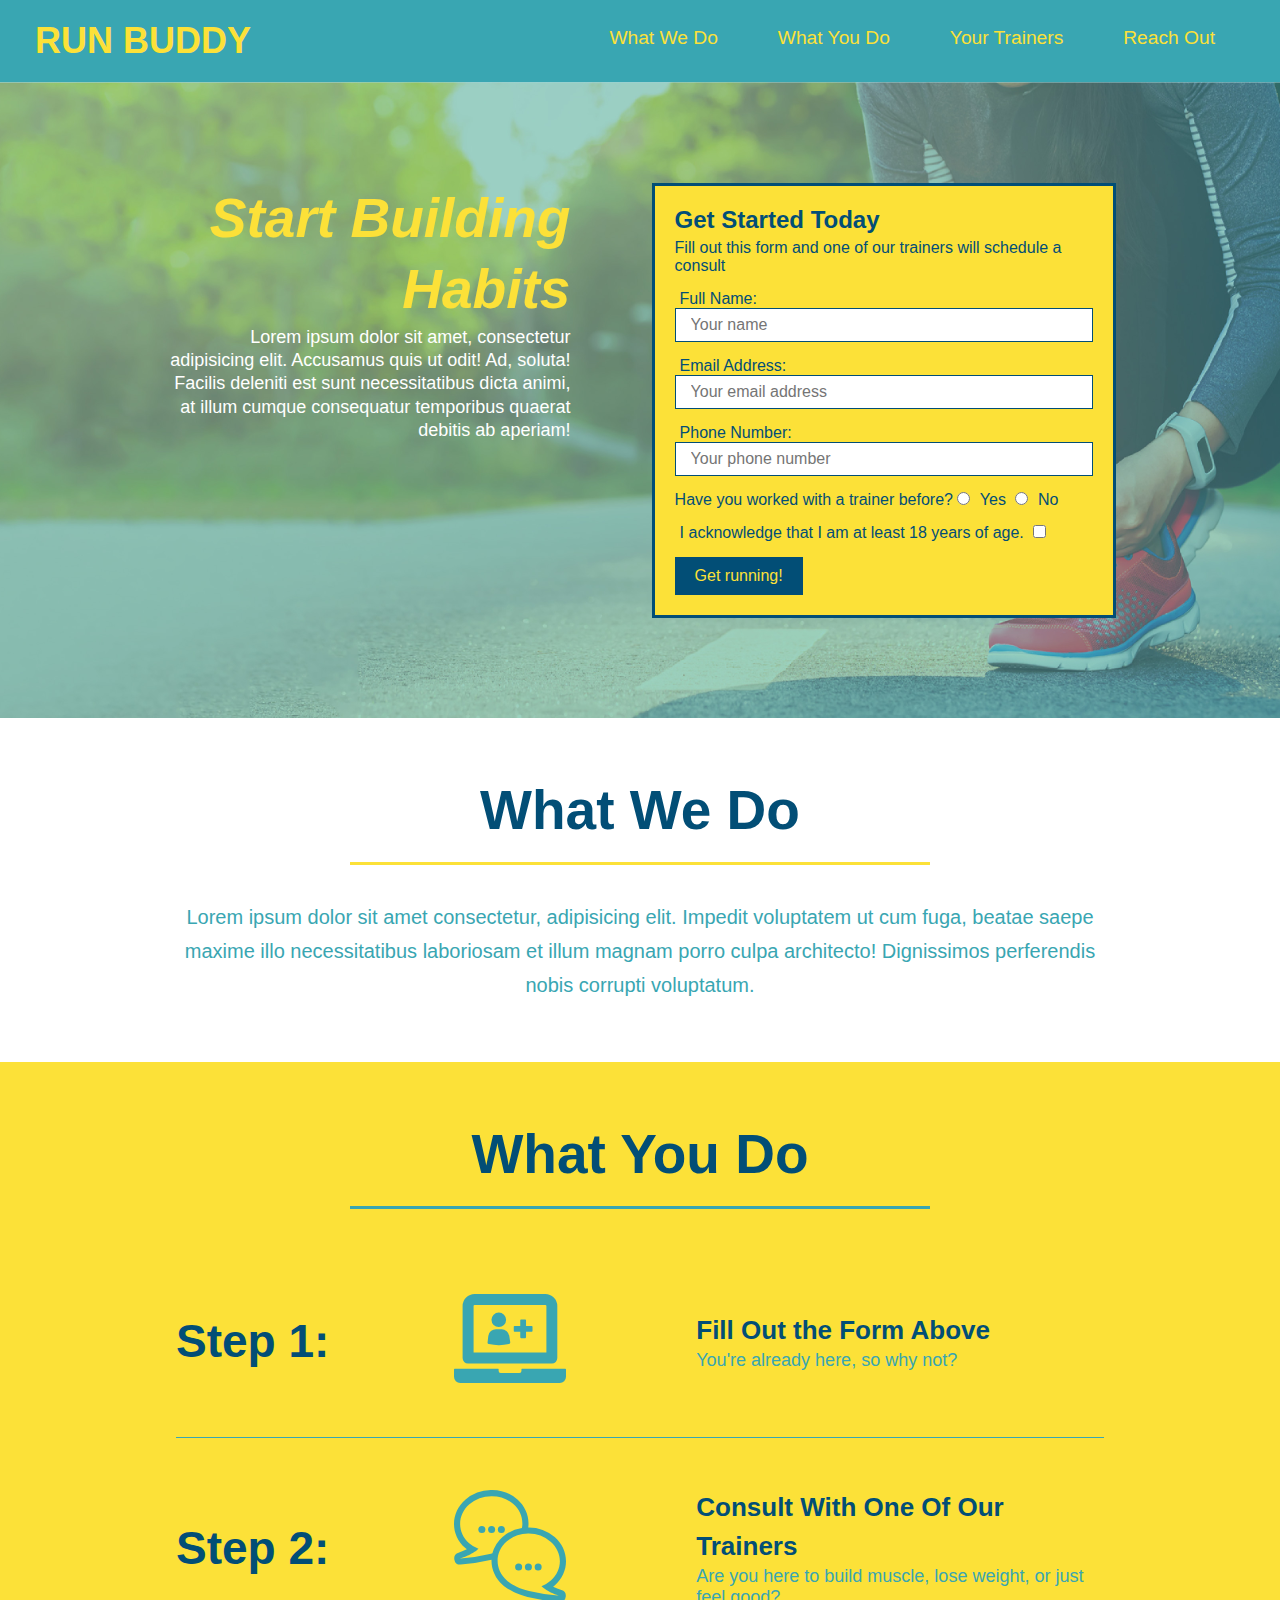
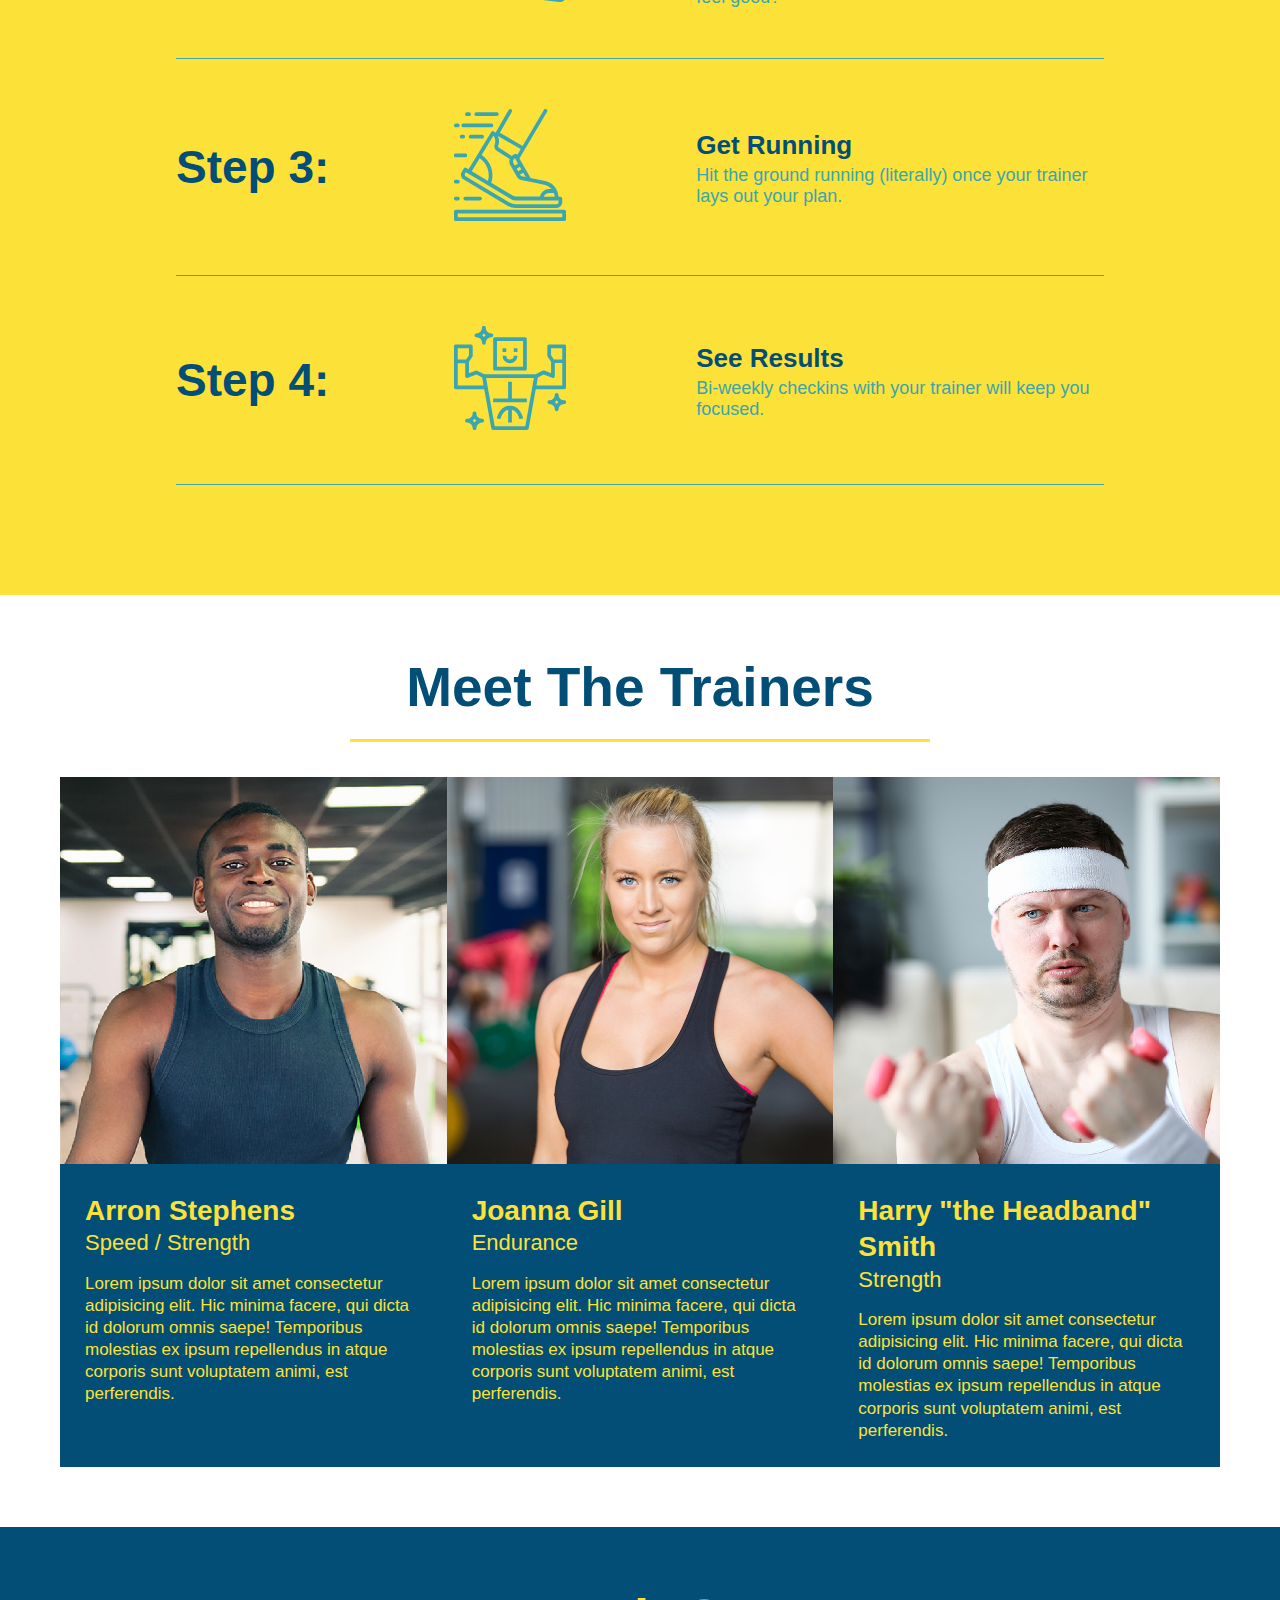
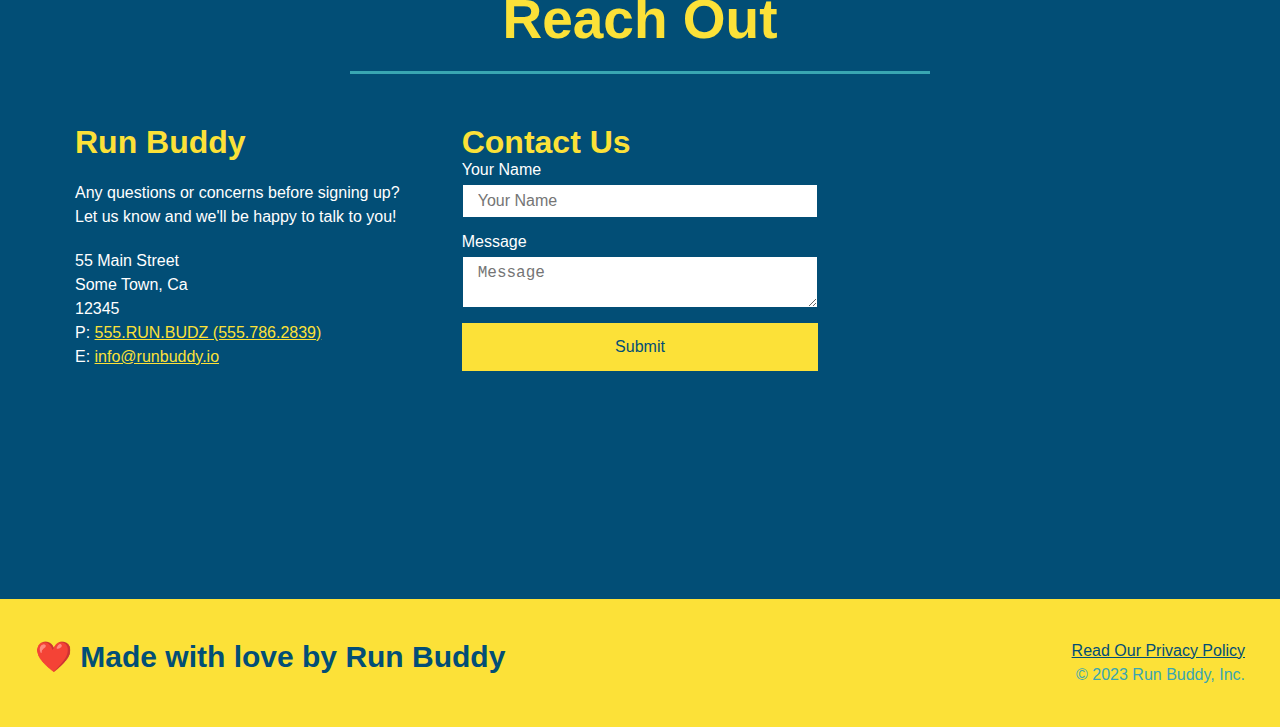
==== commit 8c353c90: "flexbox contact" ====
--- a/index.html
+++ b/index.html
@@ -179,40 +179,42 @@
                 <h2 class="section-title secondary-border">Reach Out</h2>
             </div>
             <div class="contact-info">
-              <iframe 
-                src="https://www.google.com/maps/embed?pb=!1m18!1m12!1m3!1d3147.1079747227936!2d-120.42364418397035!3d37.92790791110593!2m3!1f0!2f0!3f0!3m2!1i1024!2i768!4f13.1!3m3!1m2!1s0x8090c49129b6ac57%3A0xb56c7eb95a2cd8bd!2sMain%20St%2C%20California%2095327!5e0!3m2!1sen!2sus!4v1616426329495!5m2!1sen!2sus"
-                style="border:0;" 
-                allowfullscreen=""
-                loading="lazy">
-              </iframe>
-              <div class="contact-form">
-                <h3>Contact Us</h3>
-                <form>
+                <div>
+                  <h3>Run Buddy</h3>
+                  <p>
+                    Any questions or concerns before signing up?
+                    <br />
+                    Let us know and we'll be happy to talk to you!
+                  </p>
+              
+                  <address>
+                    55 Main Street <br />
+                    Some Town, Ca <br />
+                    12345 <br />
+                    P: <a href="tel:555.786.2839">555.RUN.BUDZ (555.786.2839)</a><br />
+                    E: <a href="mailto://info@runbuddy.io">info@runbuddy.io</a>
+                  </address>
+              
+                </div>
+              
+                <div class="contact-form">
+                  <h3>Contact Us</h3>
+                  <form>
                     <label for="contact-name">Your Name</label>
                     <input type="text" id="contact-name" placeholder="Your Name" />
-
+              
                     <label for="contact-message">Message</label>
                     <textarea id="contact-message" placeholder="Message"></textarea>
-
+              
                     <button type="submit">Submit</button>
-                </form>
-              </div>
-              <div>
-                <h3>Run Buddy</h3>
-                <p>
-                  Any questions or concerns before signing up?
-                  <br />
-                  Let us know and we'll be happy to talk to you!
-                </p>
-                <address>
-                  55 Main Street <br />
-                  Some Town, Ca <br />
-                  12345<br />
-                  P: 555.RUN.BUDZ (555.786.2839)<br />
-                  E: <a href="mailto:info@runbuddy.io">info@runbuddy.io</a>
-                </address>
-              </div>
-            </div>
+                  </form>
+                </div>
+              
+                <iframe
+                  src="https://www.google.com/maps/embed?pb=!1m14!1m12!1m3!1d12182.30520634488!2d-74.0652613!3d40.2407219!2m3!1f0!2f0!3f0!3m2!1i1024!2i768!4f13.1!5e0!3m2!1sen!2sus!4v1561060983193!5m2!1sen!2sus"
+                  frameborder="0" style="border:0" allowfullscreen></iframe>
+              
+              </div>
           </section>
 
         <!-- footer -->
--- a/assets/css/style.css
+++ b/assets/css/style.css
@@ -279,17 +279,22 @@
     color: #fce138;
 }
 
+.contact-info{
+    display: flex;
+    justify-content: space-between;
+    flex-wrap: wrap;
+}
+
+.contact-info > * {
+    flex: 1;
+    margin: 15px;
+}
+
 .contact-info iframe {
-    width: 400px;
     height: 400px;
 }
 
 .contact-info div {
-    width: 410px;
-    display: inline-block;
-    vertical-align: top;
-    text-align: left;
-    margin: 30px 0 0 60px;
     color: white;
 }
 
@@ -302,7 +307,7 @@
 .contact-info address {
     margin: 20px 0;
     line-height: 1.5;
-    font-size: 20px;
+    font-size: 16px;
     font-style: normal;
 }
 
@@ -310,6 +315,28 @@
     color: #fce138;
 }
 
+.contact-form input,
+.contact-form textarea {
+    border: 1px solid #024e76;
+    display: block;
+    padding: 7px 15px;
+    font-size: 16px;
+    color: #024e76;
+    width: 100%;
+    margin-bottom: 15px; 
+    margin-top: 5px;
+}
+
+.contact-form button {
+    width: 100%;
+    border: none;
+    background: #fce138;
+    color: #024e76;
+    text-align: center;
+    padding: 15px 0;
+    font-size: 16px;
+}
+
 .flex-row {
     display: flex;
 }